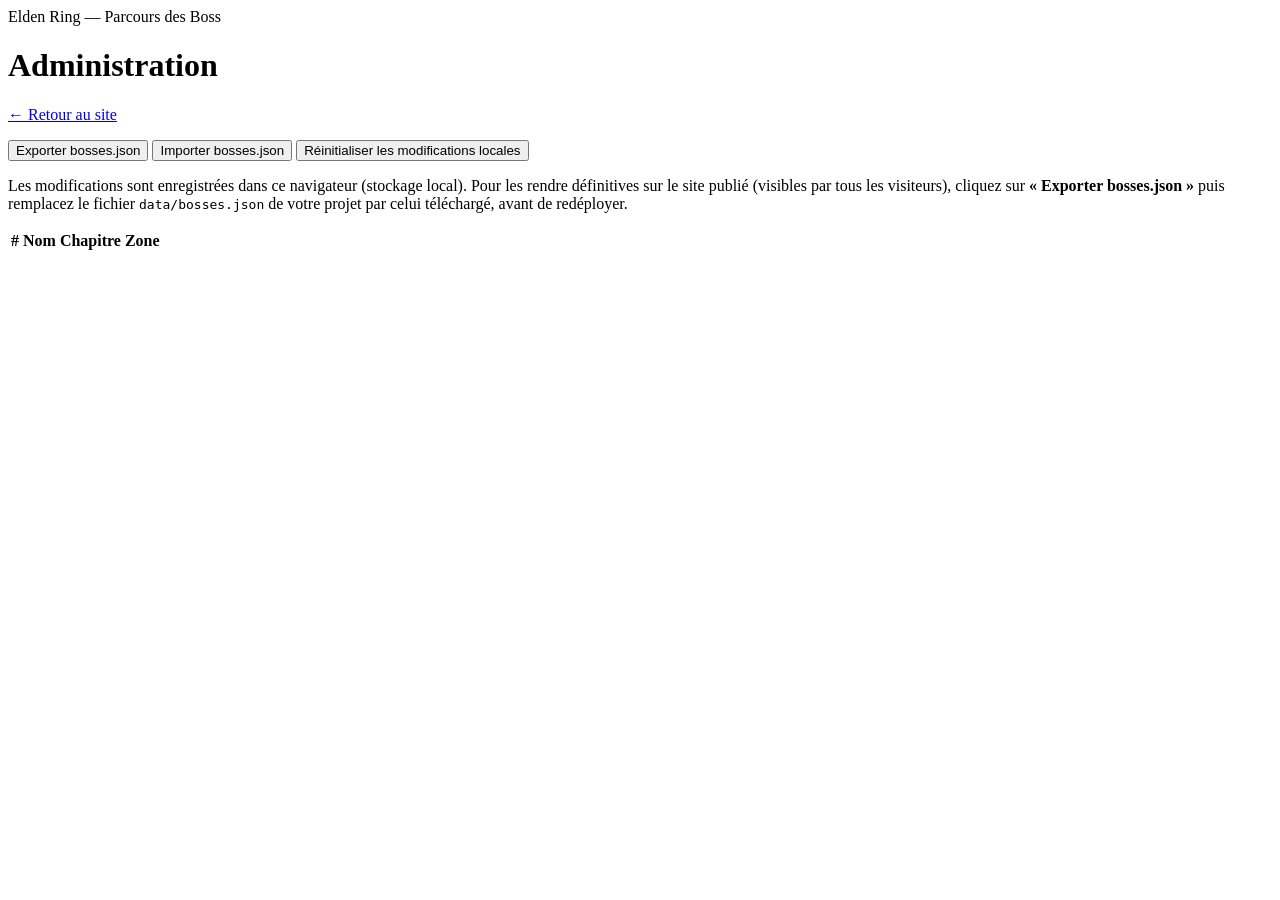
==== admin/index.html @ b8b1503f "admin/index.html" ====
<!DOCTYPE html>
<html lang="fr">
<head>
<meta charset="UTF-8">
<meta name="viewport" content="width=device-width, initial-scale=1.0">
<title>Administration — Parcours des Boss</title>
<link rel="preconnect" href="https://fonts.googleapis.com">
<link rel="preconnect" href="https://fonts.gstatic.com" crossorigin>
<link href="https://fonts.googleapis.com/css2?family=Cinzel:wght@400;500;600;700;800&family=EB+Garamond:ital,wght@0,400;0,500;1,400&display=swap" rel="stylesheet">
<link rel="stylesheet" href="admin.css">
</head>
<body>

<header class="admin-header">
  <div>
    <span class="admin-eyebrow">Elden Ring — Parcours des Boss</span>
    <h1>Administration</h1>
  </div>
  <a class="back-link" href="../index.html">&larr; Retour au site</a>
</header>

<p class="admin-note" id="statusNote"></p>

<section class="toolbar">
  <button type="button" id="exportBtn" class="tbtn">Exporter bosses.json</button>
  <button type="button" id="importBtn" class="tbtn">Importer bosses.json</button>
  <input type="file" id="importFileInput" accept="application/json" hidden>
  <button type="button" id="resetBtn" class="tbtn tbtn-danger">R&eacute;initialiser les modifications locales</button>
</section>

<p class="admin-hint">
  Les modifications sont enregistr&eacute;es dans ce navigateur (stockage local). Pour les rendre d&eacute;finitives sur le site publi&eacute;
  (visibles par tous les visiteurs), cliquez sur <b>« Exporter bosses.json »</b> puis remplacez le fichier <code>data/bosses.json</code>
  de votre projet par celui t&eacute;l&eacute;charg&eacute;, avant de red&eacute;ployer.
</p>

<main id="listView" class="list-view">
  <table class="boss-table" id="bossTable">
    <thead>
      <tr><th>#</th><th>Nom</th><th>Chapitre</th><th>Zone</th><th></th></tr>
    </thead>
    <tbody id="bossTableBody"></tbody>
  </table>
</main>

<main id="editView" class="edit-view" hidden>
  <button type="button" class="back-link back-to-list" id="backToListBtn">&larr; Retour &agrave; la liste</button>

  <form id="editForm" class="edit-form">
    <div class="form-grid">

      <div class="field field-span2">
        <label for="f_name">Nom du boss</label>
        <input type="text" id="f_name" required>
      </div>

      <div class="field">
        <label for="f_number">Num&eacute;ro (ordre dans le parcours)</label>
        <input type="number" id="f_number" min="1" max="50" required>
      </div>

      <div class="field">
        <label for="f_chapter">Chapitre</label>
        <select id="f_chapter"></select>
      </div>

      <div class="field">
        <label for="f_zone">Zone</label>
        <input type="text" id="f_zone">
      </div>

      <div class="field">
        <label for="f_difficulty">Difficult&eacute; (1 &agrave; 5)</label>
        <input type="number" id="f_difficulty" min="1" max="5">
      </div>

      <div class="field field-span2">
        <label>Image</label>
        <div class="image-editor">
          <div class="image-preview"><img id="editImagePreview" alt="Aper&ccedil;u"></div>
          <div class="image-controls">
            <button type="button" id="changeImageBtn" class="tbtn">Changer l'image</button>
            <input type="file" id="imageFileInput" accept="image/*" hidden>
            <label for="f_imagePath" class="small-label">ou chemin / URL de l'image</label>
            <input type="text" id="f_imagePath" placeholder="images/bosses/exemple.jpg">
            <p class="micro-hint">Pour un rendu d&eacute;finitif l&eacute;ger, pr&eacute;f&eacute;rez ajouter le fichier dans <code>images/bosses/</code> et indiquer son chemin plut&ocirc;t que de t&eacute;l&eacute;verser (le stockage local du navigateur est limit&eacute; en taille).</p>
          </div>
        </div>
      </div>

      <div class="field field-span2">
        <label for="f_description">Description</label>
        <textarea id="f_description" rows="5"></textarea>
      </div>

      <div class="field">
        <label for="f_hp">Point de vie</label>
        <input type="text" id="f_hp">
      </div>
      <div class="field">
        <label for="f_defense">D&eacute;fense</label>
        <input type="text" id="f_defense">
      </div>
      <div class="field">
        <label for="f_weakness">Faiblesse</label>
        <input type="text" id="f_weakness">
      </div>
      <div class="field">
        <label for="f_resistances">R&eacute;sistances</label>
        <input type="text" id="f_resistances">
      </div>
      <div class="field field-span2">
        <label for="f_rewards">R&eacute;compenses</label>
        <input type="text" id="f_rewards">
      </div>
      <div class="field field-span2">
        <label for="f_extra">Informations suppl&eacute;mentaires</label>
        <textarea id="f_extra" rows="3"></textarea>
      </div>

    </div>

    <div class="form-actions">
      <span class="save-feedback" id="saveFeedback"></span>
      <button type="submit" class="tbtn tbtn-primary">Enregistrer</button>
    </div>
  </form>
</main>

<script src="admin.js"></script>
</body>
</html>
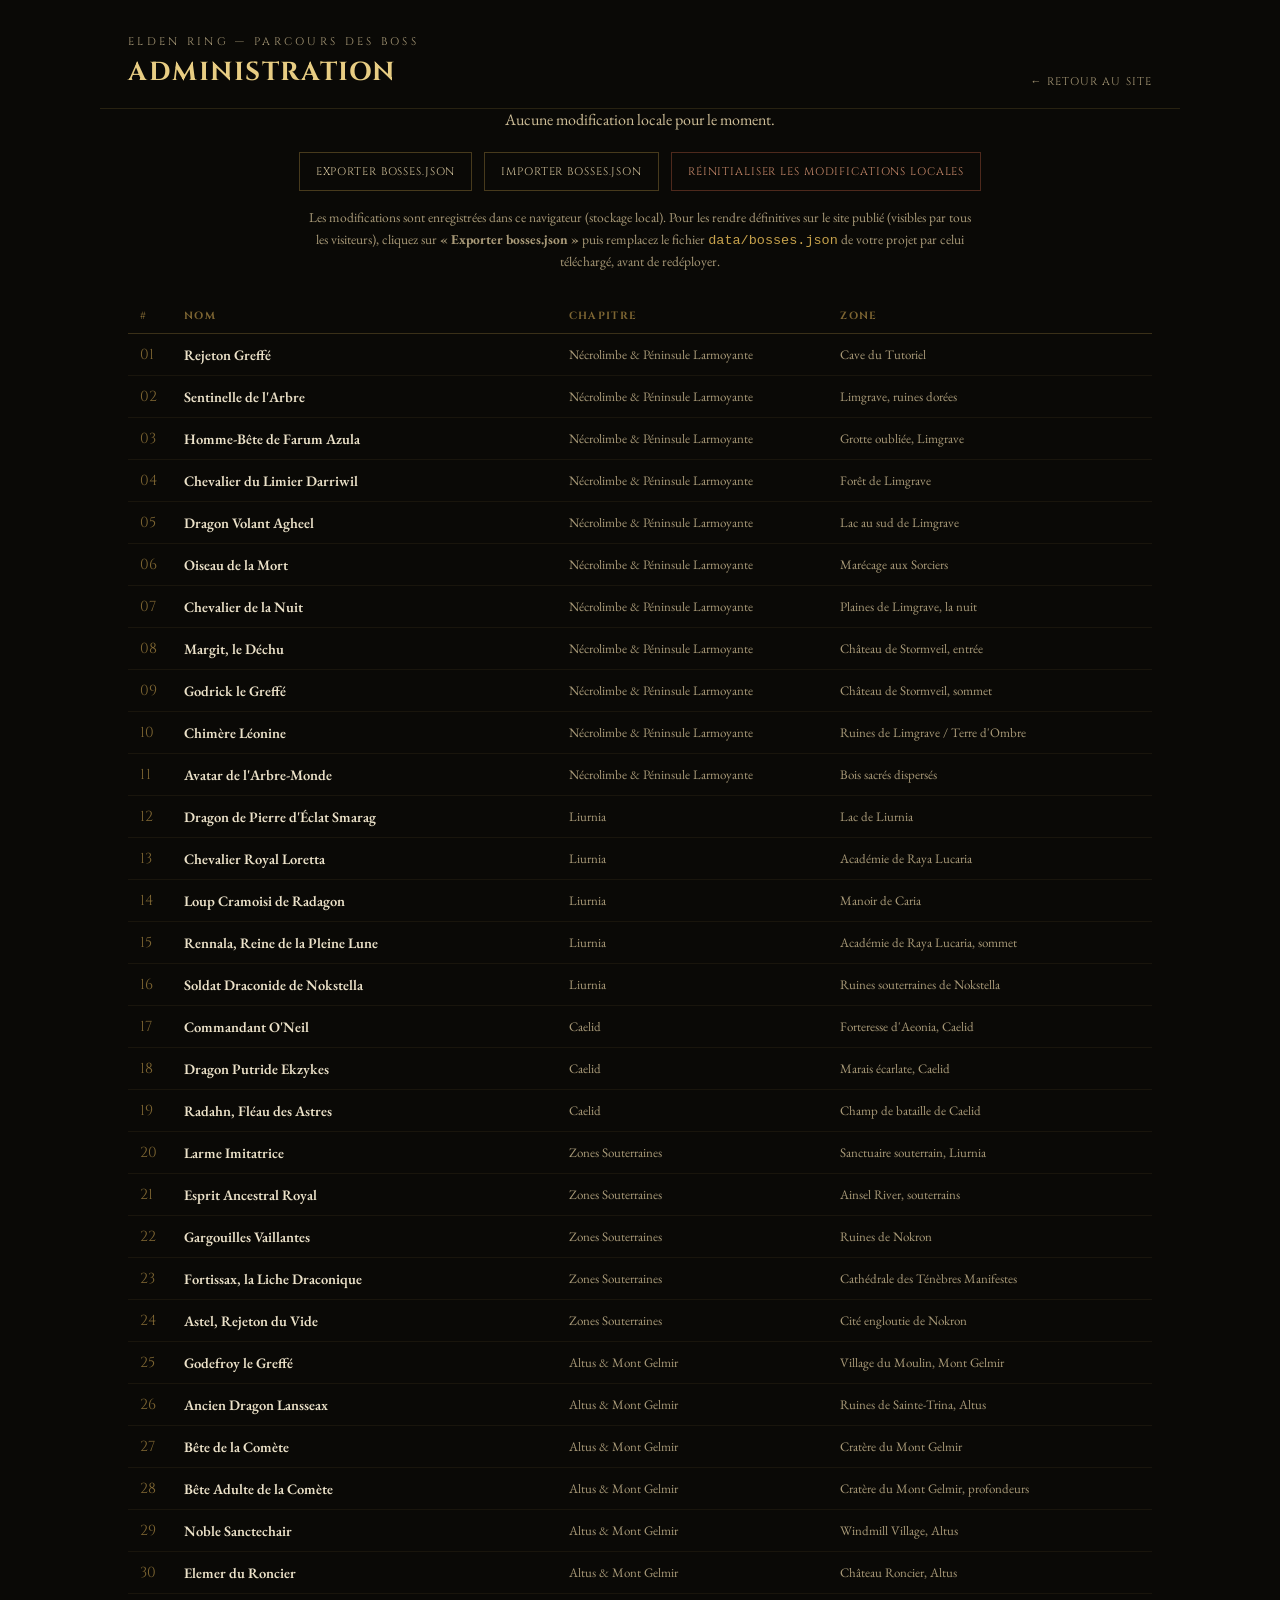
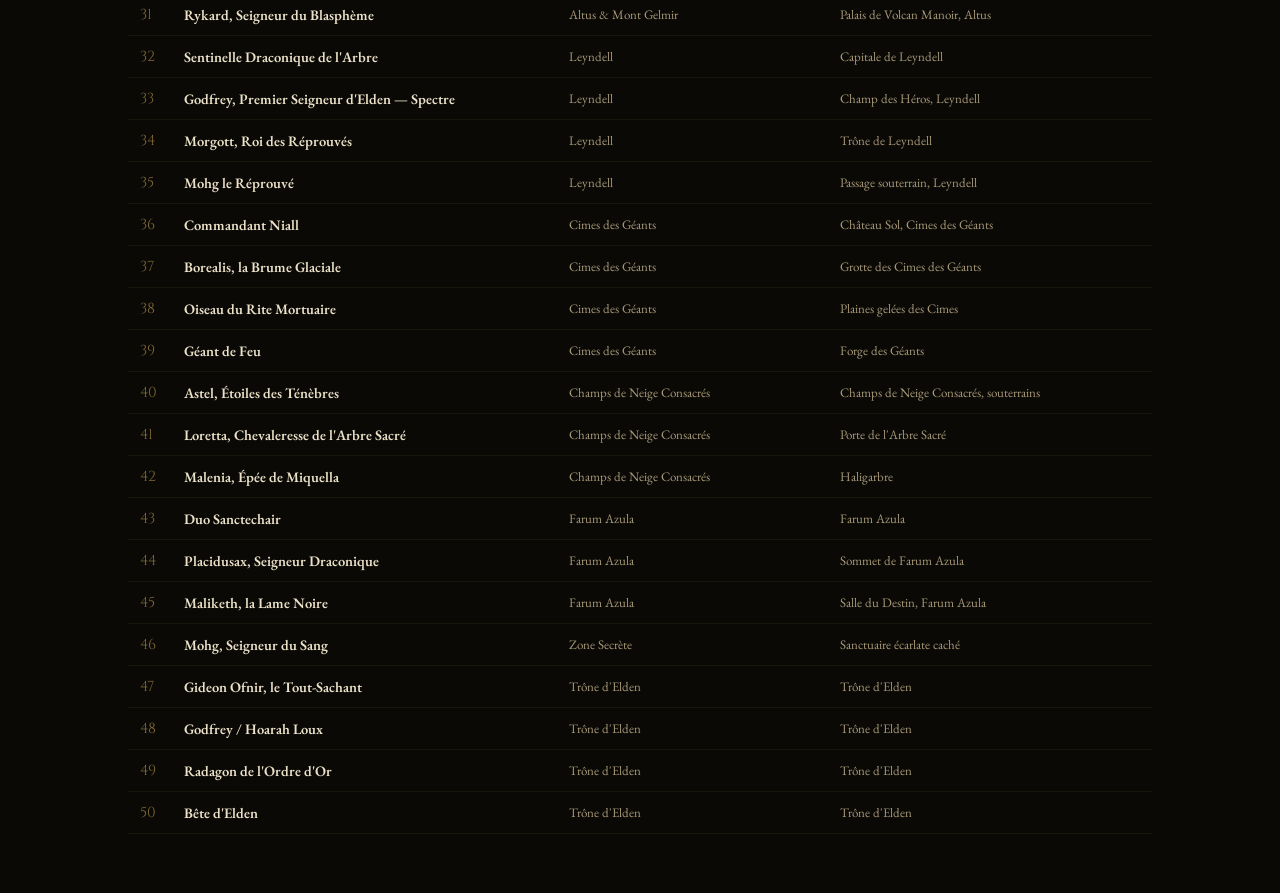
==== commit 43a08720: "Update index.html" ====
--- a/admin/index.html
+++ b/admin/index.html
@@ -25,26 +25,29 @@
   <button type="button" id="exportBtn" class="tbtn">Exporter bosses.json</button>
   <button type="button" id="importBtn" class="tbtn">Importer bosses.json</button>
   <input type="file" id="importFileInput" accept="application/json" hidden>
-  <button type="button" id="resetBtn" class="tbtn tbtn-danger">R&eacute;initialiser les modifications locales</button>
+  <button type="button" id="resetBtn" class="tbtn tbtn-danger">Réinitialiser les modifications locales</button>
 </section>
 
 <p class="admin-hint">
-  Les modifications sont enregistr&eacute;es dans ce navigateur (stockage local). Pour les rendre d&eacute;finitives sur le site publi&eacute;
+  Les modifications sont enregistrées dans ce navigateur (stockage local). Pour les rendre définitives sur le site publié
   (visibles par tous les visiteurs), cliquez sur <b>« Exporter bosses.json »</b> puis remplacez le fichier <code>data/bosses.json</code>
-  de votre projet par celui t&eacute;l&eacute;charg&eacute;, avant de red&eacute;ployer.
+  de votre projet par celui téléchargé, avant de redéployer.
 </p>
 
 <main id="listView" class="list-view">
-  <table class="boss-table" id="bossTable">
-    <thead>
-      <tr><th>#</th><th>Nom</th><th>Chapitre</th><th>Zone</th><th></th></tr>
-    </thead>
-    <tbody id="bossTableBody"></tbody>
-  </table>
+  <!-- Ajout d'un conteneur pour rendre le tableau scrollable sur mobile -->
+  <div class="table-responsive">
+    <table class="boss-table" id="bossTable">
+      <thead>
+        <tr><th>#</th><th>Nom</th><th>Chapitre</th><th>Zone</th><th></th></tr>
+      </thead>
+      <tbody id="bossTableBody"></tbody>
+    </table>
+  </div>
 </main>
 
 <main id="editView" class="edit-view" hidden>
-  <button type="button" class="back-link back-to-list" id="backToListBtn">&larr; Retour &agrave; la liste</button>
+  <button type="button" class="back-link back-to-list" id="backToListBtn">&larr; Retour à la liste</button>
 
   <form id="editForm" class="edit-form">
     <div class="form-grid">
@@ -55,7 +58,7 @@
       </div>
 
       <div class="field">
-        <label for="f_number">Num&eacute;ro (ordre dans le parcours)</label>
+        <label for="f_number">Numéro (ordre dans le parcours)</label>
         <input type="number" id="f_number" min="1" max="50" required>
       </div>
 
@@ -70,20 +73,21 @@
       </div>
 
       <div class="field">
-        <label for="f_difficulty">Difficult&eacute; (1 &agrave; 5)</label>
+        <label for="f_difficulty">Difficulté (1 à 5)</label>
         <input type="number" id="f_difficulty" min="1" max="5">
       </div>
 
       <div class="field field-span2">
         <label>Image</label>
         <div class="image-editor">
-          <div class="image-preview"><img id="editImagePreview" alt="Aper&ccedil;u"></div>
+          <div class="image-preview"><img id="editImagePreview" alt="Aperçu"></div>
           <div class="image-controls">
             <button type="button" id="changeImageBtn" class="tbtn">Changer l'image</button>
-            <input type="file" id="imageFileInput" accept="image/*" hidden>
+            <!-- L'attribut accept prend maintenant explicitement en charge tous les types d'images -->
+            <input type="file" id="imageFileInput" accept="image/*, .png, .jpg, .jpeg, .gif, .webp, .svg" hidden>
             <label for="f_imagePath" class="small-label">ou chemin / URL de l'image</label>
             <input type="text" id="f_imagePath" placeholder="images/bosses/exemple.jpg">
-            <p class="micro-hint">Pour un rendu d&eacute;finitif l&eacute;ger, pr&eacute;f&eacute;rez ajouter le fichier dans <code>images/bosses/</code> et indiquer son chemin plut&ocirc;t que de t&eacute;l&eacute;verser (le stockage local du navigateur est limit&eacute; en taille).</p>
+            <p class="micro-hint">Pour un rendu définitif léger, préférez ajouter le fichier dans <code>images/bosses/</code> et indiquer son chemin plutôt que de téléverser (le stockage local du navigateur est limité en taille).</p>
           </div>
         </div>
       </div>
@@ -98,7 +102,7 @@
         <input type="text" id="f_hp">
       </div>
       <div class="field">
-        <label for="f_defense">D&eacute;fense</label>
+        <label for="f_defense">Défense</label>
         <input type="text" id="f_defense">
       </div>
       <div class="field">
@@ -106,15 +110,15 @@
         <input type="text" id="f_weakness">
       </div>
       <div class="field">
-        <label for="f_resistances">R&eacute;sistances</label>
+        <label for="f_resistances">Résistances</label>
         <input type="text" id="f_resistances">
       </div>
       <div class="field field-span2">
-        <label for="f_rewards">R&eacute;compenses</label>
+        <label for="f_rewards">Récompenses</label>
         <input type="text" id="f_rewards">
       </div>
       <div class="field field-span2">
-        <label for="f_extra">Informations suppl&eacute;mentaires</label>
+        <label for="f_extra">Informations supplémentaires</label>
         <textarea id="f_extra" rows="3"></textarea>
       </div>
 
--- a/admin/admin.css
+++ b/admin/admin.css
@@ -0,0 +1,110 @@
+@import url("../style.css");
+
+body{
+  padding: 0 0 60px;
+  background: var(--c-void);
+}
+
+.admin-header{
+  display:flex; align-items:flex-end; justify-content:space-between; flex-wrap:wrap; gap:12px;
+  padding: 34px 28px 18px;
+  border-bottom: 1px solid rgba(199,162,76,.16);
+  max-width: 1080px; margin: 0 auto;
+}
+.admin-eyebrow{
+  display:block; font-family: var(--f-display); font-size:11px; letter-spacing:.3em;
+  text-transform:uppercase; color: var(--c-parchment-2); margin-bottom:6px;
+}
+.admin-header h1{
+  margin:0; font-family: var(--f-display); font-weight:700; font-size:26px;
+  letter-spacing:.06em; text-transform:uppercase; color: var(--c-gold-bright);
+}
+.back-link{
+  font-family: var(--f-display); font-size:11px; letter-spacing:.1em; text-transform:uppercase;
+  color: var(--c-parchment-2); text-decoration:none; border-bottom:1px solid transparent;
+}
+.back-link:hover{ color: var(--c-gold); border-color: var(--c-gold-dim); }
+
+.admin-note{ text-align:center; min-height: 0; margin:0; }
+
+.toolbar{
+  display:flex; flex-wrap:wrap; gap:12px; justify-content:center;
+  max-width: 1080px; margin: 22px auto 0; padding: 0 28px;
+}
+.admin-hint{
+  max-width: 720px; margin: 16px auto 0; padding: 0 28px;
+  text-align:center; font-size: 13.5px; line-height:1.6; color: var(--c-parchment-2);
+}
+.admin-hint code{ color: var(--c-gold); font-family: monospace; }
+
+.tbtn{
+  background:transparent; border:1px solid rgba(199,162,76,.32); color: var(--c-parchment);
+  font-family: var(--f-display); font-size:11px; letter-spacing:.08em; text-transform:uppercase;
+  padding: 11px 16px; cursor:pointer; transition: all .25s ease;
+}
+.tbtn:hover{ border-color: var(--c-gold); color: var(--c-gold-bright); background: rgba(199,162,76,.06); }
+.tbtn-primary{ border-color: var(--c-gold); color: var(--c-void); background: var(--c-gold); }
+.tbtn-primary:hover{ background: var(--c-gold-bright); border-color: var(--c-gold-bright); color: var(--c-void); }
+.tbtn-danger{ border-color: rgba(180,90,60,.4); color: #c98a6b; }
+.tbtn-danger:hover{ border-color:#c98a6b; color:#e0a486; background: rgba(180,90,60,.08); }
+
+/* --- list view --- */
+.list-view{ max-width: 1080px; margin: 26px auto 0; padding: 0 28px; }
+.boss-table{ width:100%; border-collapse:collapse; font-size:14.5px; }
+.boss-table thead th{
+  text-align:left; font-family: var(--f-display); font-size:10.5px; letter-spacing:.12em;
+  text-transform:uppercase; color: var(--c-gold-dim); padding: 10px 12px;
+  border-bottom: 1px solid rgba(199,162,76,.25);
+}
+.boss-table tbody tr{ border-bottom: 1px solid rgba(199,162,76,.08); cursor:pointer; transition: background .2s ease; }
+.boss-table tbody tr:hover{ background: rgba(199,162,76,.06); }
+.boss-table tbody td{ padding: 11px 12px; color: var(--c-parchment); vertical-align:middle; }
+.boss-table td.col-num{ color: var(--c-gold-dim); font-family: var(--f-display); width:44px; }
+.boss-table td.col-name{ color: var(--c-bone); font-weight:600; }
+.boss-table td.col-chapter, .boss-table td.col-zone{ color: var(--c-parchment-2); font-size:13px; }
+.badge-edited{
+  display:inline-block; font-family: var(--f-display); font-size:9px; letter-spacing:.08em;
+  color: var(--c-gold); border:1px solid var(--c-gold-dim); padding:2px 6px; text-transform:uppercase;
+}
+
+/* --- edit view --- */
+.edit-view{ max-width: 780px; margin: 22px auto 0; padding: 0 28px; }
+.back-to-list{ background:none; border:none; cursor:pointer; padding:8px 0; margin-bottom:10px; font-family: var(--f-display); }
+.edit-form{
+  border: 1px solid rgba(199,162,76,.2); background: var(--c-stone); padding: 26px;
+}
+.form-grid{ display:grid; grid-template-columns: 1fr 1fr; gap: 18px 20px; }
+.field{ display:flex; flex-direction:column; gap:6px; }
+.field-span2{ grid-column: 1 / -1; }
+.field label{
+  font-family: var(--f-display); font-size:10.5px; letter-spacing:.1em; text-transform:uppercase;
+  color: var(--c-gold-dim);
+}
+.field input[type=text], .field input[type=number], .field select, .field textarea{
+  background: var(--c-void-2); border: 1px solid rgba(199,162,76,.22); color: var(--c-bone);
+  font-family: var(--f-body); font-size: 15px; padding: 10px 12px; resize: vertical;
+}
+.field input:focus, .field select:focus, .field textarea:focus{
+  outline: none; border-color: var(--c-gold);
+}
+.small-label{ font-size:11px; color: var(--c-parchment-2); margin-top:4px; }
+.micro-hint{ font-size:12px; color: var(--c-parchment-2); opacity:.75; margin: 4px 0 0; line-height:1.5; }
+
+.image-editor{ display:flex; gap:18px; flex-wrap:wrap; align-items:flex-start; }
+.image-preview{
+  width: 180px; aspect-ratio: 16/10; border: 1px solid rgba(199,162,76,.3); background:#050403; overflow:hidden; flex:none;
+}
+.image-preview img{ width:100%; height:100%; object-fit:cover; display:block; }
+.image-controls{ flex:1; min-width:220px; display:flex; flex-direction:column; gap:8px; align-items:flex-start; }
+
+.form-actions{ display:flex; align-items:center; justify-content:flex-end; gap:16px; margin-top: 22px; }
+.save-feedback{ font-size:13px; color: var(--c-gold); opacity:0; transition: opacity .3s ease; }
+.save-feedback.show{ opacity:1; }
+
+@media (max-width: 620px){
+  .form-grid{ grid-template-columns: 1fr; }
+  .admin-header{ padding: 24px 18px 14px; }
+  .toolbar, .admin-hint, .list-view, .edit-view{ padding-left:16px; padding-right:16px; }
+  .boss-table{ font-size:13px; }
+  .boss-table td.col-chapter{ display:none; }
+}
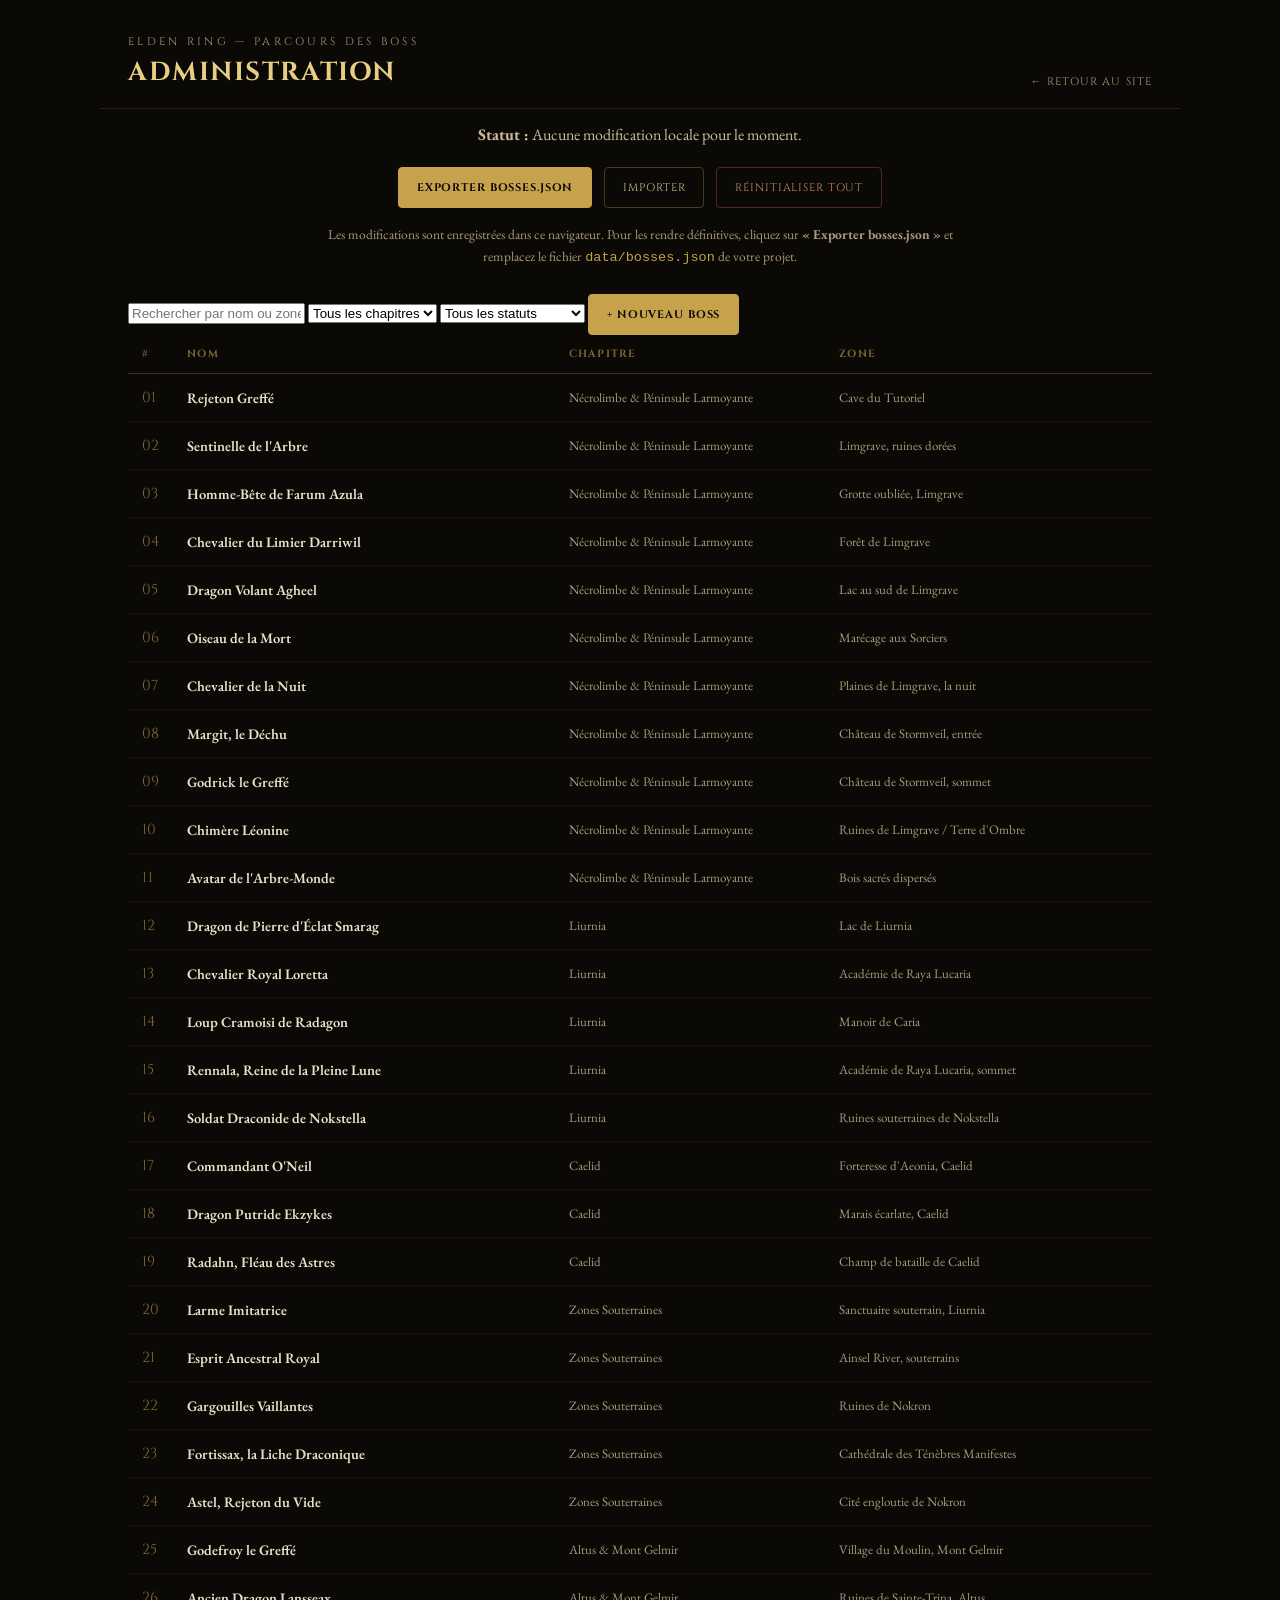
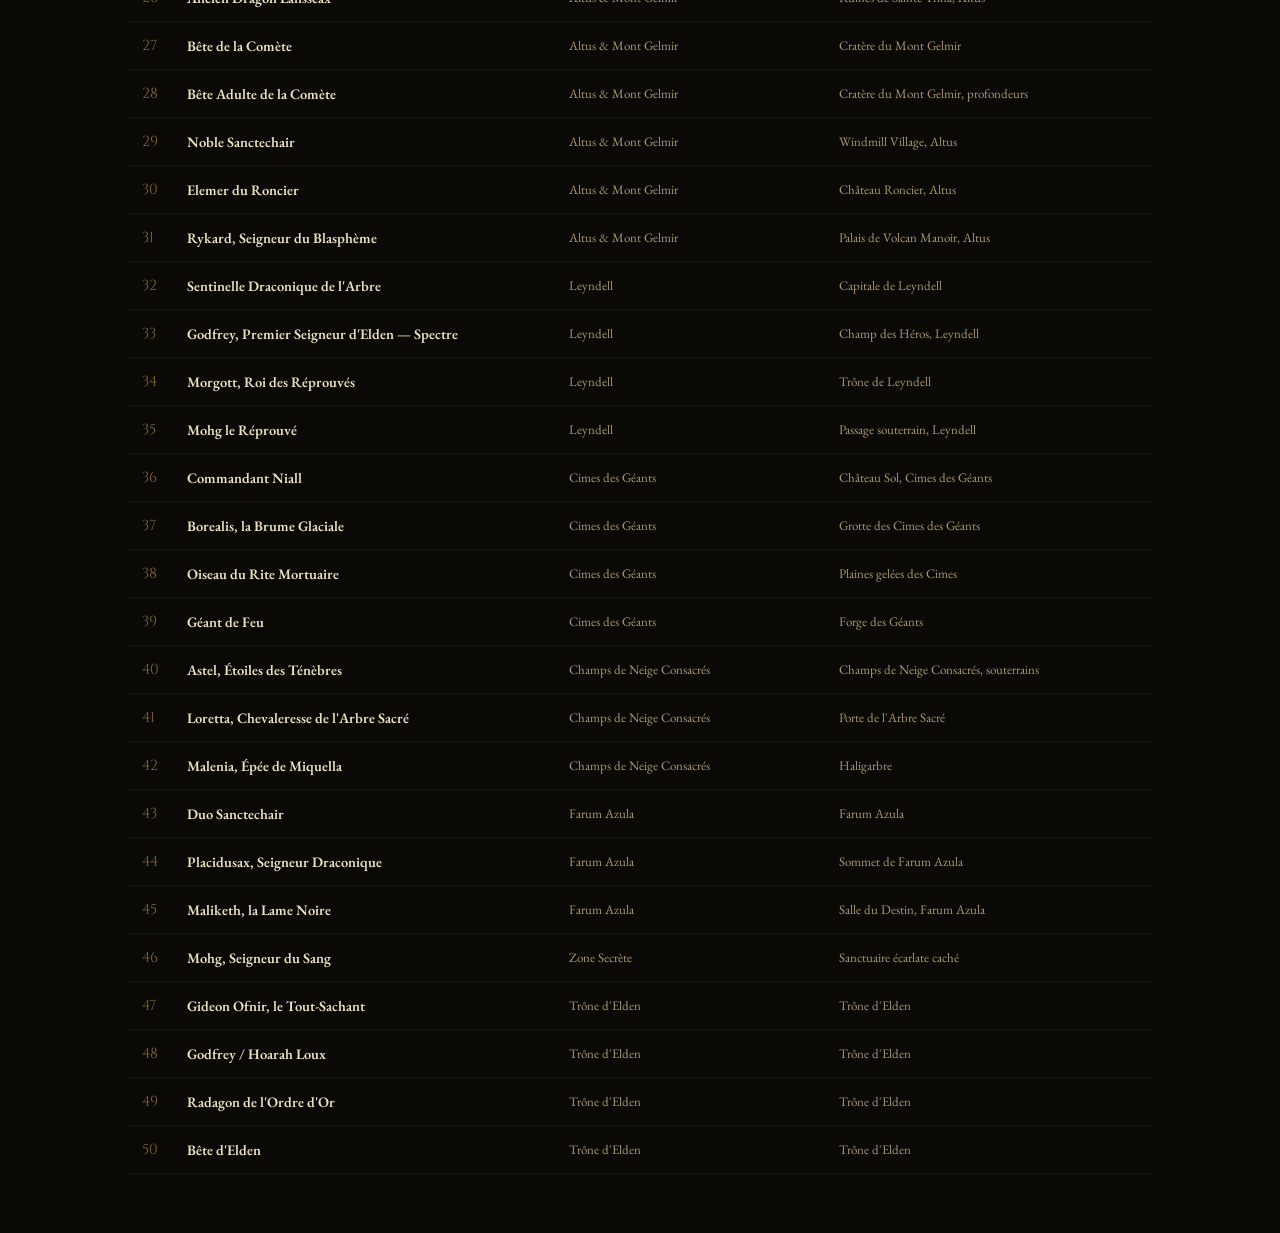
==== commit c54d1f49: "Update index.html" ====
--- a/admin/index.html
+++ b/admin/index.html
@@ -16,26 +16,36 @@
     <span class="admin-eyebrow">Elden Ring — Parcours des Boss</span>
     <h1>Administration</h1>
   </div>
-  <a class="back-link" href="../index.html">&larr; Retour au site</a>
+  <a class="back-link" href="../index.html" id="backToSiteBtn">&larr; Retour au site</a>
 </header>
 
 <p class="admin-note" id="statusNote"></p>
 
 <section class="toolbar">
-  <button type="button" id="exportBtn" class="tbtn">Exporter bosses.json</button>
-  <button type="button" id="importBtn" class="tbtn">Importer bosses.json</button>
+  <button type="button" id="exportBtn" class="tbtn tbtn-primary">Exporter bosses.json</button>
+  <button type="button" id="importBtn" class="tbtn">Importer</button>
   <input type="file" id="importFileInput" accept="application/json" hidden>
-  <button type="button" id="resetBtn" class="tbtn tbtn-danger">Réinitialiser les modifications locales</button>
+  <button type="button" id="resetBtn" class="tbtn tbtn-danger">Réinitialiser tout</button>
 </section>
 
 <p class="admin-hint">
-  Les modifications sont enregistrées dans ce navigateur (stockage local). Pour les rendre définitives sur le site publié
-  (visibles par tous les visiteurs), cliquez sur <b>« Exporter bosses.json »</b> puis remplacez le fichier <code>data/bosses.json</code>
-  de votre projet par celui téléchargé, avant de redéployer.
+  Les modifications sont enregistrées dans ce navigateur. Pour les rendre définitives, cliquez sur <b>« Exporter bosses.json »</b> et remplacez le fichier <code>data/bosses.json</code> de votre projet.
 </p>
 
 <main id="listView" class="list-view">
-  <!-- Ajout d'un conteneur pour rendre le tableau scrollable sur mobile -->
+  <!-- Barre de filtres et recherche -->
+  <div class="filters-bar">
+    <input type="text" id="searchInput" placeholder="Rechercher par nom ou zone...">
+    <select id="filterChapter">
+      <option value="all">Tous les chapitres</option>
+    </select>
+    <select id="filterStatus">
+      <option value="all">Tous les statuts</option>
+      <option value="edited">Modifiés uniquement</option>
+    </select>
+    <button type="button" id="addBossBtn" class="tbtn tbtn-primary">+ Nouveau Boss</button>
+  </div>
+
   <div class="table-responsive">
     <table class="boss-table" id="bossTable">
       <thead>
@@ -58,8 +68,8 @@
       </div>
 
       <div class="field">
-        <label for="f_number">Numéro (ordre dans le parcours)</label>
-        <input type="number" id="f_number" min="1" max="50" required>
+        <label for="f_number">Numéro (ordre)</label>
+        <input type="number" id="f_number" min="1" max="999" required>
       </div>
 
       <div class="field">
@@ -73,28 +83,30 @@
       </div>
 
       <div class="field">
-        <label for="f_difficulty">Difficulté (1 à 5)</label>
+        <label for="f_difficulty" title="De 1 (très facile) à 5 (cauchemardesque)">Difficulté (1 à 5)</label>
         <input type="number" id="f_difficulty" min="1" max="5">
       </div>
 
       <div class="field field-span2">
-        <label>Image</label>
-        <div class="image-editor">
+        <label>Image (Glissez-déposez ici)</label>
+        <div class="image-editor" id="dropZone">
           <div class="image-preview"><img id="editImagePreview" alt="Aperçu"></div>
           <div class="image-controls">
-            <button type="button" id="changeImageBtn" class="tbtn">Changer l'image</button>
-            <!-- L'attribut accept prend maintenant explicitement en charge tous les types d'images -->
+            <div style="display:flex; gap:10px; flex-wrap:wrap;">
+              <button type="button" id="changeImageBtn" class="tbtn">Changer</button>
+              <button type="button" id="removeImageBtn" class="tbtn tbtn-danger">Retirer</button>
+            </div>
             <input type="file" id="imageFileInput" accept="image/*, .png, .jpg, .jpeg, .gif, .webp, .svg" hidden>
             <label for="f_imagePath" class="small-label">ou chemin / URL de l'image</label>
             <input type="text" id="f_imagePath" placeholder="images/bosses/exemple.jpg">
-            <p class="micro-hint">Pour un rendu définitif léger, préférez ajouter le fichier dans <code>images/bosses/</code> et indiquer son chemin plutôt que de téléverser (le stockage local du navigateur est limité en taille).</p>
+            <p class="micro-hint" id="imageWarning" style="color: #c98a6b; display:none;">Attention : l'image dépasse 1 Mo. Préférez un lien direct ou compressez-la.</p>
           </div>
         </div>
       </div>
 
       <div class="field field-span2">
         <label for="f_description">Description</label>
-        <textarea id="f_description" rows="5"></textarea>
+        <textarea id="f_description" rows="4"></textarea>
       </div>
 
       <div class="field">
@@ -125,6 +137,9 @@
     </div>
 
     <div class="form-actions">
+      <!-- Bouton de suppression aligné à gauche -->
+      <button type="button" id="deleteBossBtn" class="tbtn tbtn-danger" style="margin-right: auto;">Supprimer ce boss</button>
+      
       <span class="save-feedback" id="saveFeedback"></span>
       <button type="submit" class="tbtn tbtn-primary">Enregistrer</button>
     </div>
--- a/admin/admin.css
+++ b/admin/admin.css
@@ -22,10 +22,11 @@
 .back-link{
   font-family: var(--f-display); font-size:11px; letter-spacing:.1em; text-transform:uppercase;
   color: var(--c-parchment-2); text-decoration:none; border-bottom:1px solid transparent;
+  transition: color 0.2s ease, border-color 0.2s ease;
 }
 .back-link:hover{ color: var(--c-gold); border-color: var(--c-gold-dim); }
 
-.admin-note{ text-align:center; min-height: 0; margin:0; }
+.admin-note{ text-align:center; min-height: 0; margin:0; padding-top: 15px; }
 
 .toolbar{
   display:flex; flex-wrap:wrap; gap:12px; justify-content:center;
@@ -40,65 +41,69 @@
 .tbtn{
   background:transparent; border:1px solid rgba(199,162,76,.32); color: var(--c-parchment);
   font-family: var(--f-display); font-size:11px; letter-spacing:.08em; text-transform:uppercase;
-  padding: 11px 16px; cursor:pointer; transition: all .25s ease;
+  padding: 12px 18px; cursor:pointer; transition: all .25s ease; border-radius: 4px;
 }
 .tbtn:hover{ border-color: var(--c-gold); color: var(--c-gold-bright); background: rgba(199,162,76,.06); }
-.tbtn-primary{ border-color: var(--c-gold); color: var(--c-void); background: var(--c-gold); }
+.tbtn-primary{ border-color: var(--c-gold); color: var(--c-void); background: var(--c-gold); font-weight: bold; }
 .tbtn-primary:hover{ background: var(--c-gold-bright); border-color: var(--c-gold-bright); color: var(--c-void); }
 .tbtn-danger{ border-color: rgba(180,90,60,.4); color: #c98a6b; }
 .tbtn-danger:hover{ border-color:#c98a6b; color:#e0a486; background: rgba(180,90,60,.08); }
 
 /* --- list view --- */
 .list-view{ max-width: 1080px; margin: 26px auto 0; padding: 0 28px; }
-.boss-table{ width:100%; border-collapse:collapse; font-size:14.5px; }
+.table-responsive { width: 100%; overflow-x: auto; -webkit-overflow-scrolling: touch; }
+.boss-table{ width:100%; border-collapse:collapse; font-size:14.5px; min-width: 600px; }
 .boss-table thead th{
   text-align:left; font-family: var(--f-display); font-size:10.5px; letter-spacing:.12em;
-  text-transform:uppercase; color: var(--c-gold-dim); padding: 10px 12px;
+  text-transform:uppercase; color: var(--c-gold-dim); padding: 12px 14px;
   border-bottom: 1px solid rgba(199,162,76,.25);
 }
 .boss-table tbody tr{ border-bottom: 1px solid rgba(199,162,76,.08); cursor:pointer; transition: background .2s ease; }
-.boss-table tbody tr:hover{ background: rgba(199,162,76,.06); }
-.boss-table tbody td{ padding: 11px 12px; color: var(--c-parchment); vertical-align:middle; }
+.boss-table tbody tr:hover{ background: rgba(199,162,76,.12); }
+.boss-table tbody td{ padding: 14px 14px; color: var(--c-parchment); vertical-align:middle; }
 .boss-table td.col-num{ color: var(--c-gold-dim); font-family: var(--f-display); width:44px; }
 .boss-table td.col-name{ color: var(--c-bone); font-weight:600; }
 .boss-table td.col-chapter, .boss-table td.col-zone{ color: var(--c-parchment-2); font-size:13px; }
 .badge-edited{
   display:inline-block; font-family: var(--f-display); font-size:9px; letter-spacing:.08em;
-  color: var(--c-gold); border:1px solid var(--c-gold-dim); padding:2px 6px; text-transform:uppercase;
+  color: var(--c-gold); border:1px solid var(--c-gold-dim); padding:3px 8px; text-transform:uppercase; border-radius: 3px;
 }
 
 /* --- edit view --- */
 .edit-view{ max-width: 780px; margin: 22px auto 0; padding: 0 28px; }
-.back-to-list{ background:none; border:none; cursor:pointer; padding:8px 0; margin-bottom:10px; font-family: var(--f-display); }
+.back-to-list{ background:none; border:none; cursor:pointer; padding:8px 0; margin-bottom:12px; font-family: var(--f-display); font-size: 12px;}
 .edit-form{
-  border: 1px solid rgba(199,162,76,.2); background: var(--c-stone); padding: 26px;
+  border: 1px solid rgba(199,162,76,.2); background: var(--c-stone); padding: 32px; border-radius: 6px;
+  box-shadow: 0 8px 24px rgba(0,0,0,0.3);
 }
-.form-grid{ display:grid; grid-template-columns: 1fr 1fr; gap: 18px 20px; }
-.field{ display:flex; flex-direction:column; gap:6px; }
+.form-grid{ display:grid; grid-template-columns: 1fr 1fr; gap: 20px 24px; }
+.field{ display:flex; flex-direction:column; gap:8px; }
 .field-span2{ grid-column: 1 / -1; }
 .field label{
-  font-family: var(--f-display); font-size:10.5px; letter-spacing:.1em; text-transform:uppercase;
+  font-family: var(--f-display); font-size:11px; letter-spacing:.1em; text-transform:uppercase;
   color: var(--c-gold-dim);
 }
 .field input[type=text], .field input[type=number], .field select, .field textarea{
   background: var(--c-void-2); border: 1px solid rgba(199,162,76,.22); color: var(--c-bone);
-  font-family: var(--f-body); font-size: 15px; padding: 10px 12px; resize: vertical;
+  font-family: var(--f-body); font-size: 15px; padding: 12px 14px; resize: vertical; border-radius: 4px;
+  transition: border-color 0.2s ease, box-shadow 0.2s ease;
 }
 .field input:focus, .field select:focus, .field textarea:focus{
-  outline: none; border-color: var(--c-gold);
+  outline: none; border-color: var(--c-gold); box-shadow: 0 0 5px rgba(199,162,76,.3);
 }
-.small-label{ font-size:11px; color: var(--c-parchment-2); margin-top:4px; }
-.micro-hint{ font-size:12px; color: var(--c-parchment-2); opacity:.75; margin: 4px 0 0; line-height:1.5; }
+.small-label{ font-size:12px; color: var(--c-parchment-2); margin-top:6px; }
+.micro-hint{ font-size:12px; color: var(--c-parchment-2); opacity:.8; margin: 6px 0 0; line-height:1.6; }
 
-.image-editor{ display:flex; gap:18px; flex-wrap:wrap; align-items:flex-start; }
+.image-editor{ display:flex; gap:20px; flex-wrap:wrap; align-items:flex-start; background: rgba(0,0,0,0.15); padding: 15px; border-radius: 6px;}
 .image-preview{
-  width: 180px; aspect-ratio: 16/10; border: 1px solid rgba(199,162,76,.3); background:#050403; overflow:hidden; flex:none;
+  width: 200px; aspect-ratio: 16/10; border: 1px solid rgba(199,162,76,.3); background:#050403; overflow:hidden; flex:none; border-radius: 4px;
 }
-.image-preview img{ width:100%; height:100%; object-fit:cover; display:block; }
-.image-controls{ flex:1; min-width:220px; display:flex; flex-direction:column; gap:8px; align-items:flex-start; }
+/* IMPORTANT : "contain" permet d'afficher l'image entière sans la rogner, peu importe ses proportions */
+.image-preview img{ width:100%; height:100%; object-fit:contain; display:block; }
+.image-controls{ flex:1; min-width:220px; display:flex; flex-direction:column; gap:10px; align-items:flex-start; }
 
-.form-actions{ display:flex; align-items:center; justify-content:flex-end; gap:16px; margin-top: 22px; }
-.save-feedback{ font-size:13px; color: var(--c-gold); opacity:0; transition: opacity .3s ease; }
+.form-actions{ display:flex; align-items:center; justify-content:flex-end; gap:16px; margin-top: 28px; padding-top: 20px; border-top: 1px solid rgba(199,162,76,.15);}
+.save-feedback{ font-size:14px; color: var(--c-gold); opacity:0; transition: opacity .3s ease; font-weight: 500;}
 .save-feedback.show{ opacity:1; }
 
 @media (max-width: 620px){
@@ -106,5 +111,4 @@
   .admin-header{ padding: 24px 18px 14px; }
   .toolbar, .admin-hint, .list-view, .edit-view{ padding-left:16px; padding-right:16px; }
   .boss-table{ font-size:13px; }
-  .boss-table td.col-chapter{ display:none; }
-}
+  .edit-form { padding: 20px; }
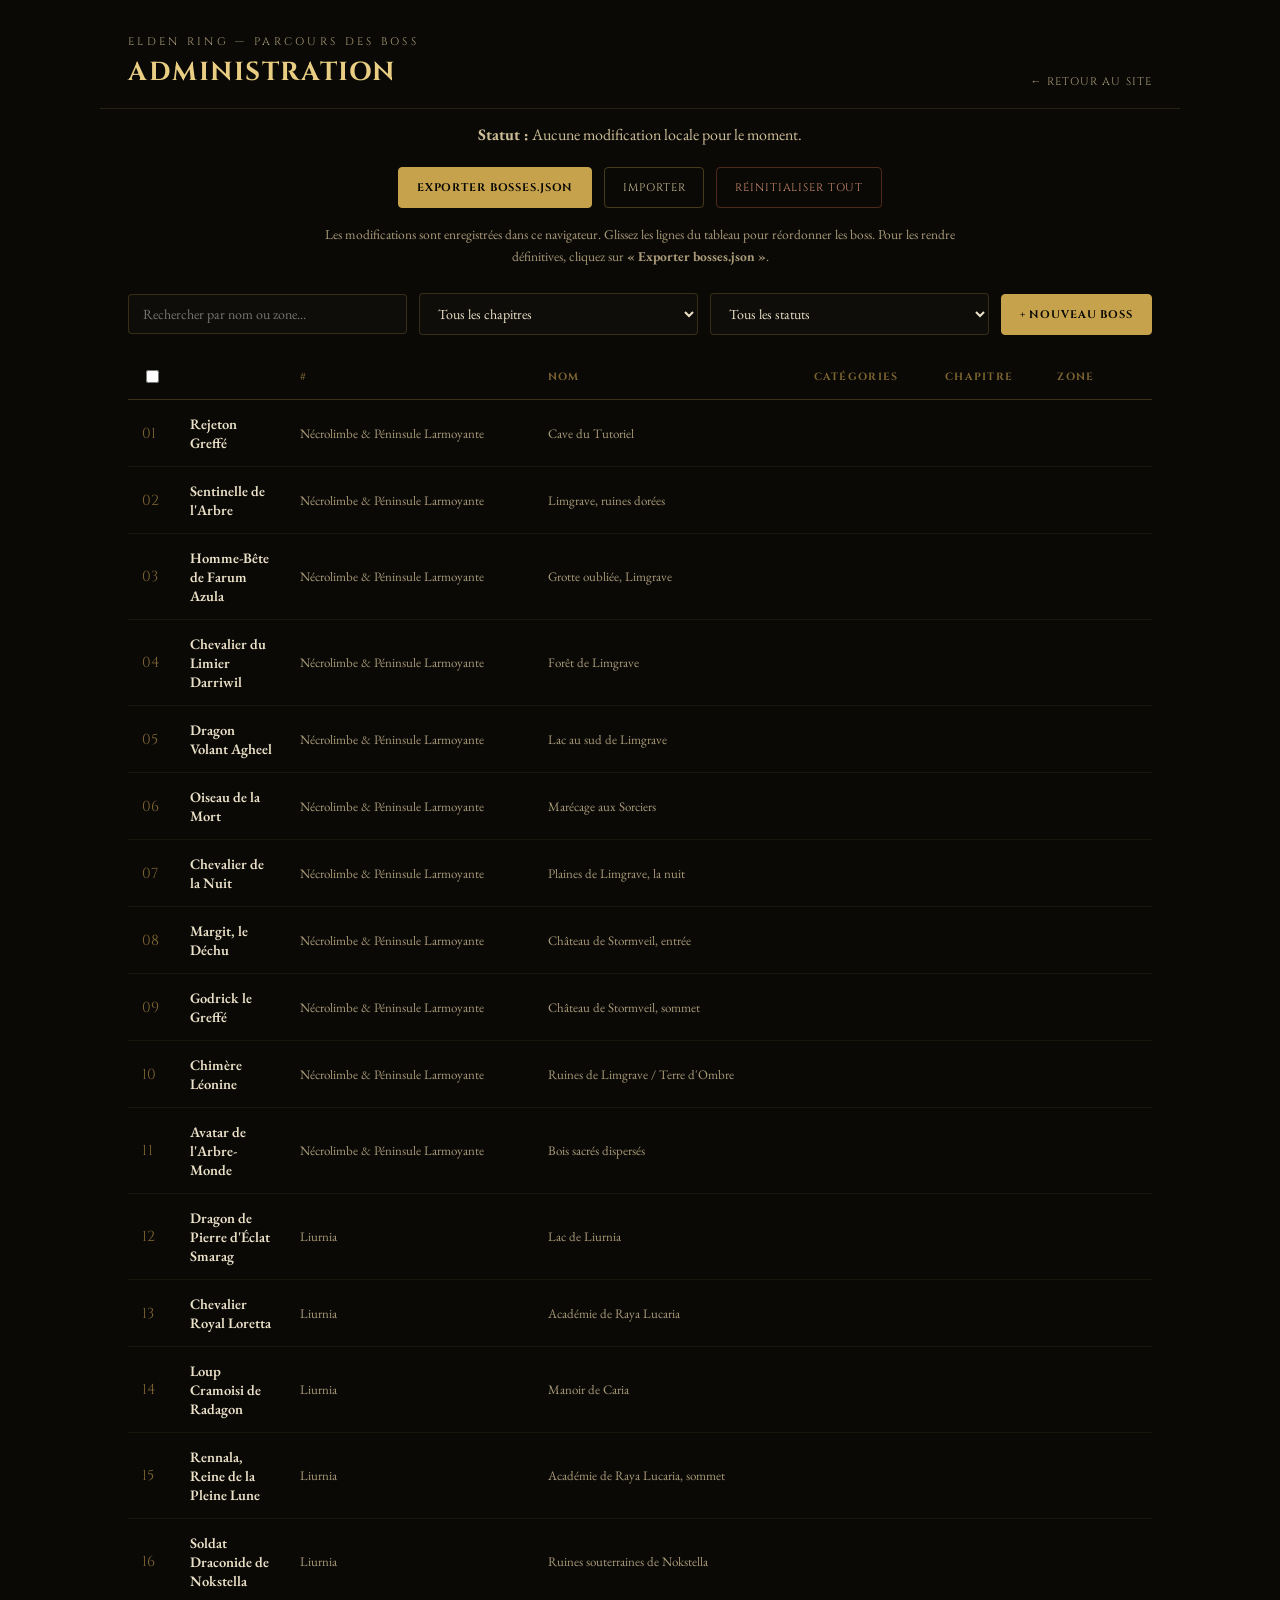
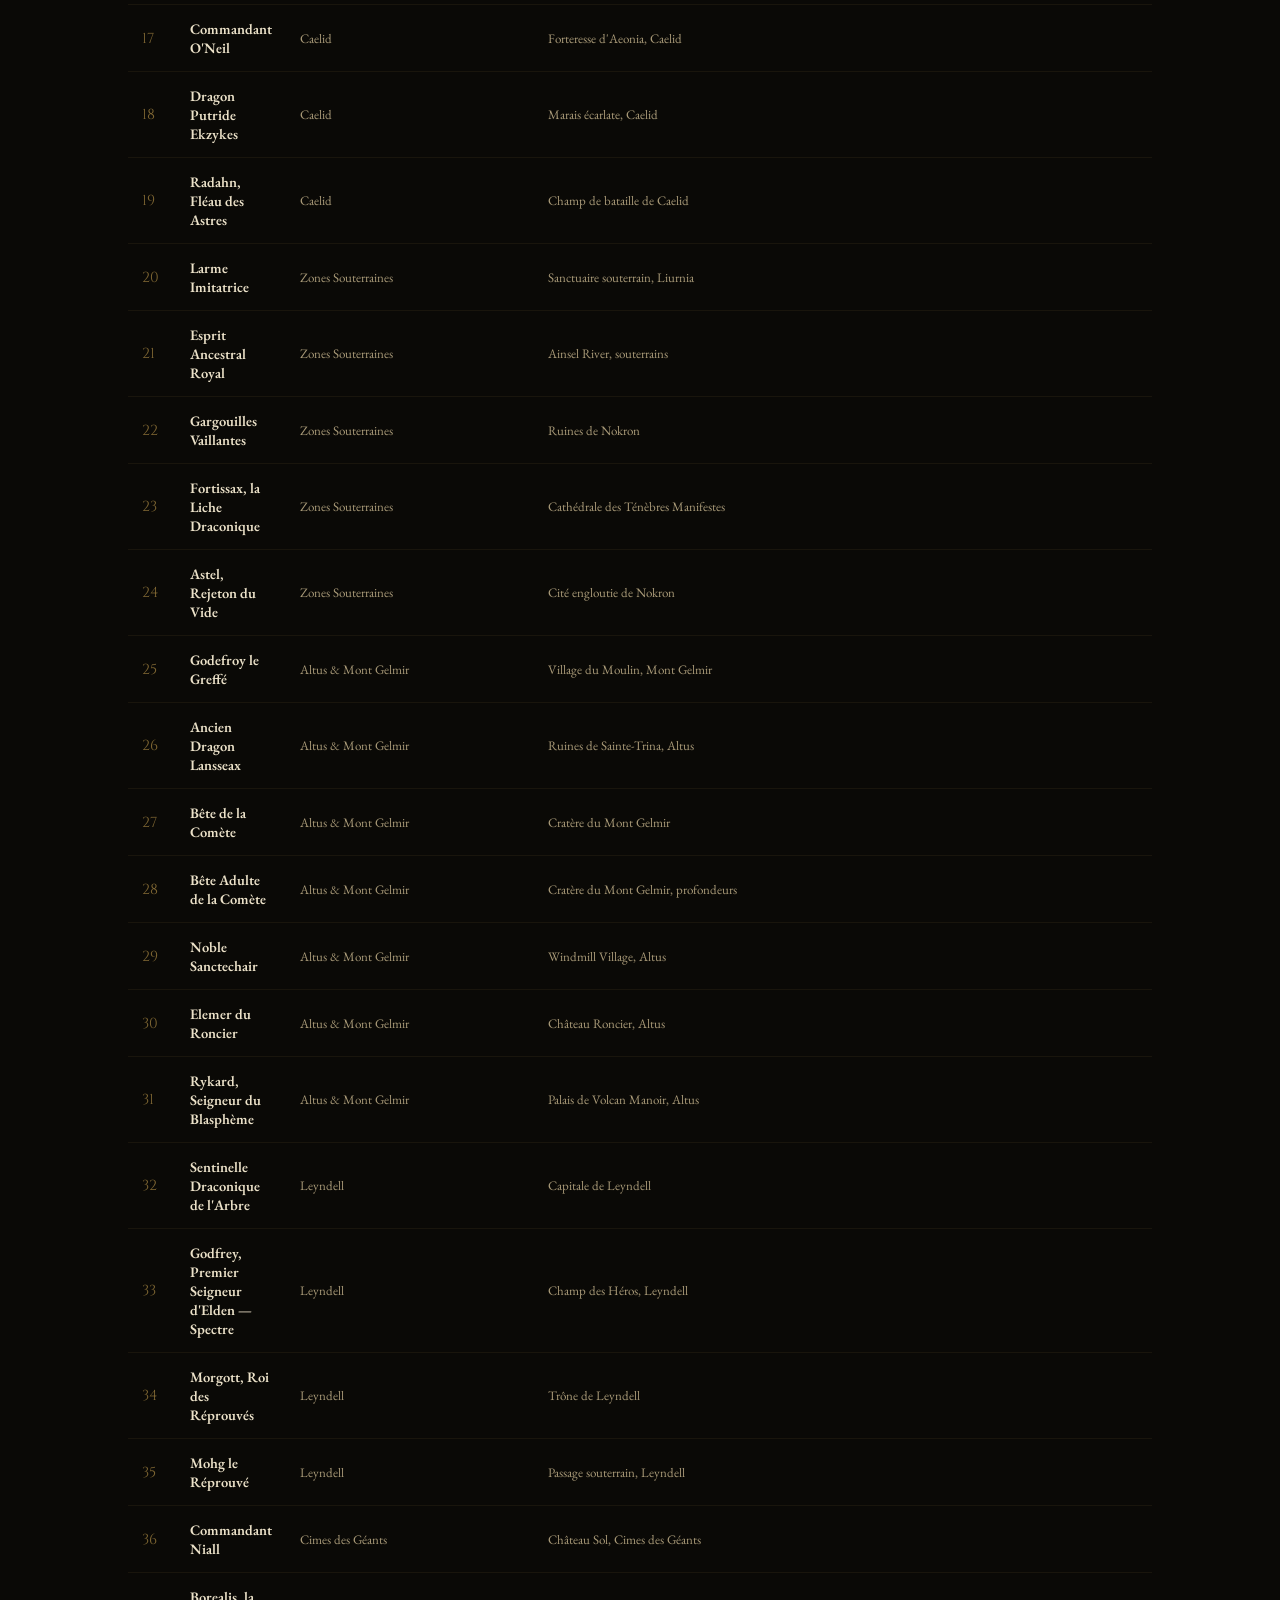
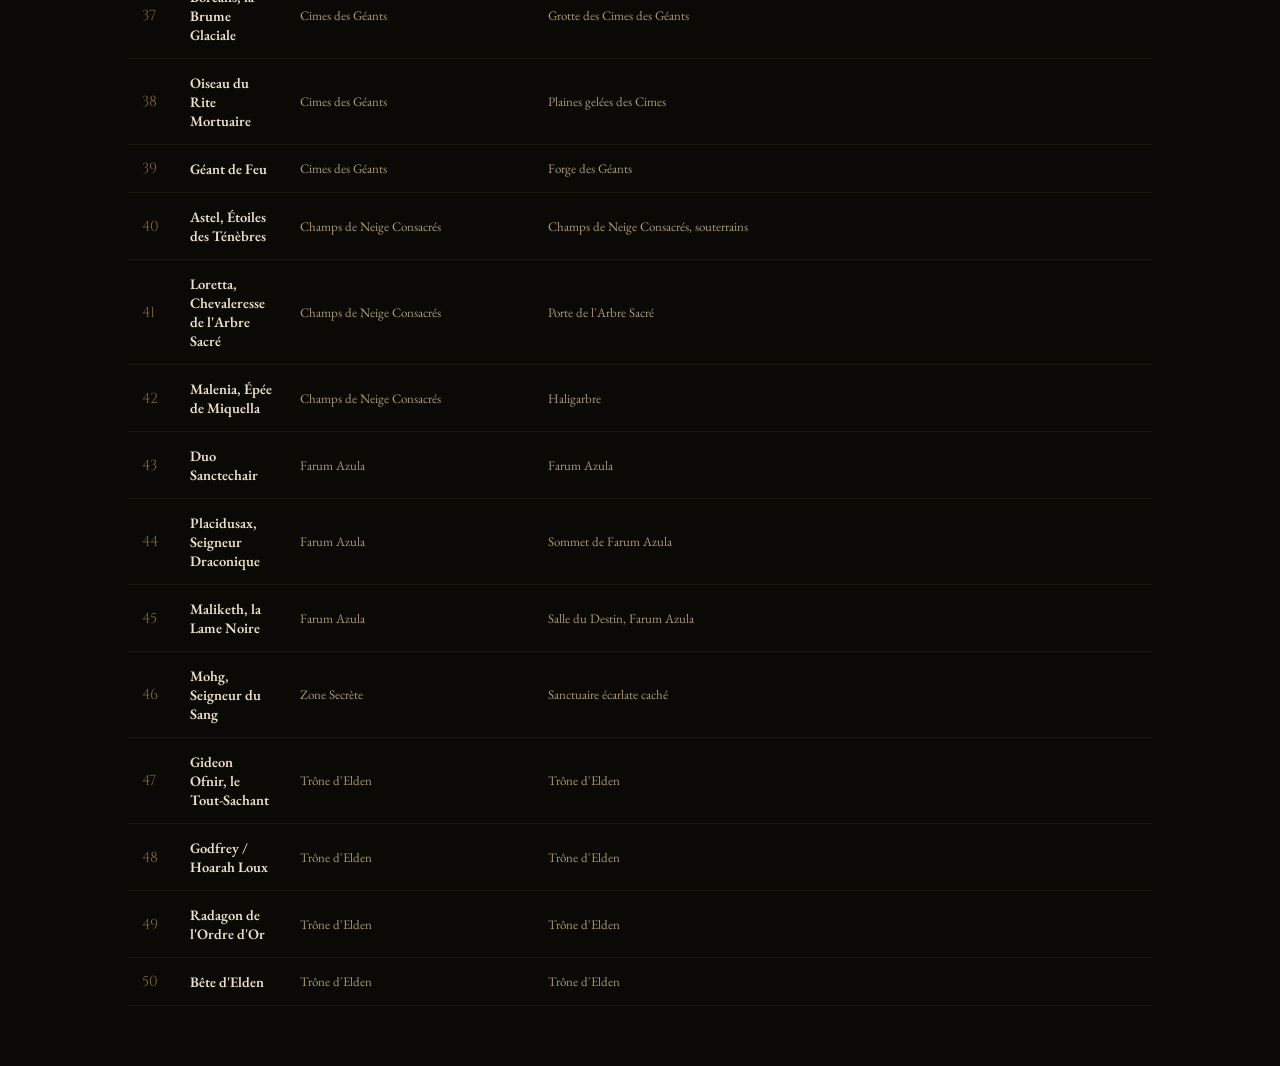
==== commit e1e1ba03: "Update index.html" ====
--- a/admin/index.html
+++ b/admin/index.html
@@ -29,11 +29,11 @@
 </section>
 
 <p class="admin-hint">
-  Les modifications sont enregistrées dans ce navigateur. Pour les rendre définitives, cliquez sur <b>« Exporter bosses.json »</b> et remplacez le fichier <code>data/bosses.json</code> de votre projet.
+  Les modifications sont enregistrées dans ce navigateur. Glissez les lignes du tableau pour réordonner les boss. Pour les rendre définitives, cliquez sur <b>« Exporter bosses.json »</b>.
 </p>
 
 <main id="listView" class="list-view">
-  <!-- Barre de filtres et recherche -->
+  <!-- Filtres et Recherche -->
   <div class="filters-bar">
     <input type="text" id="searchInput" placeholder="Rechercher par nom ou zone...">
     <select id="filterChapter">
@@ -46,10 +46,39 @@
     <button type="button" id="addBossBtn" class="tbtn tbtn-primary">+ Nouveau Boss</button>
   </div>
 
+  <!-- Barre d'actions en lot (apparaît quand des cases sont cochées) -->
+  <div class="bulk-bar" id="bulkBar" hidden>
+    <span id="bulkCount">0 boss sélectionné(s)</span>
+    <div class="bulk-controls">
+      <select id="bulkChapterSelect">
+        <option value="">Changer de chapitre...</option>
+      </select>
+      <select id="bulkDifficultySelect">
+        <option value="">Changer la difficulté...</option>
+        <option value="1">Difficulté 1</option>
+        <option value="2">Difficulté 2</option>
+        <option value="3">Difficulté 3</option>
+        <option value="4">Difficulté 4</option>
+        <option value="5">Difficulté 5</option>
+      </select>
+      <button type="button" id="applyBulkBtn" class="tbtn tbtn-primary">Appliquer</button>
+      <button type="button" id="deleteBulkBtn" class="tbtn tbtn-danger">Supprimer la sélection</button>
+    </div>
+  </div>
+
   <div class="table-responsive">
     <table class="boss-table" id="bossTable">
       <thead>
-        <tr><th>#</th><th>Nom</th><th>Chapitre</th><th>Zone</th><th></th></tr>
+        <tr>
+          <th style="width: 30px;"><input type="checkbox" id="selectAll"></th>
+          <th style="width: 40px;"></th>
+          <th>#</th>
+          <th>Nom</th>
+          <th>Catégories</th>
+          <th>Chapitre</th>
+          <th>Zone</th>
+          <th></th>
+        </tr>
       </thead>
       <tbody id="bossTableBody"></tbody>
     </table>
@@ -83,8 +112,19 @@
       </div>
 
       <div class="field">
-        <label for="f_difficulty" title="De 1 (très facile) à 5 (cauchemardesque)">Difficulté (1 à 5)</label>
+        <label for="f_difficulty">Difficulté (1 à 5)</label>
         <input type="number" id="f_difficulty" min="1" max="5">
+      </div>
+
+      <!-- Tags & Catégories -->
+      <div class="field field-span2">
+        <label>Catégories / Tags</label>
+        <div class="tags-selector">
+          <label class="tag-checkbox"><input type="checkbox" value="Histoire Principale" name="f_tags"> Histoire Principale</label>
+          <label class="tag-checkbox"><input type="checkbox" value="Majeur (Remembrance)" name="f_tags"> Majeur (Remembrance)</label>
+          <label class="tag-checkbox"><input type="checkbox" value="Optionnel" name="f_tags"> Optionnel</label>
+          <label class="tag-checkbox"><input type="checkbox" value="DLC" name="f_tags"> DLC (Shadow of the Erdtree)</label>
+        </div>
       </div>
 
       <div class="field field-span2">
@@ -137,9 +177,7 @@
     </div>
 
     <div class="form-actions">
-      <!-- Bouton de suppression aligné à gauche -->
       <button type="button" id="deleteBossBtn" class="tbtn tbtn-danger" style="margin-right: auto;">Supprimer ce boss</button>
-      
       <span class="save-feedback" id="saveFeedback"></span>
       <button type="submit" class="tbtn tbtn-primary">Enregistrer</button>
     </div>
--- a/admin/admin.css
+++ b/admin/admin.css
@@ -22,7 +22,7 @@
 .back-link{
   font-family: var(--f-display); font-size:11px; letter-spacing:.1em; text-transform:uppercase;
   color: var(--c-parchment-2); text-decoration:none; border-bottom:1px solid transparent;
-  transition: color 0.2s ease, border-color 0.2s ease;
+  transition: color 0.2s ease, border-color 0.2s ease; cursor: pointer;
 }
 .back-link:hover{ color: var(--c-gold); border-color: var(--c-gold-dim); }
 
@@ -49,6 +49,19 @@
 .tbtn-danger{ border-color: rgba(180,90,60,.4); color: #c98a6b; }
 .tbtn-danger:hover{ border-color:#c98a6b; color:#e0a486; background: rgba(180,90,60,.08); }
 
+/* --- Barre de filtres (Nouveau) --- */
+.filters-bar {
+  display: flex; gap: 12px; flex-wrap: wrap; margin-bottom: 20px;
+  align-items: center; justify-content: space-between;
+}
+.filters-bar input, .filters-bar select {
+  background: var(--c-void-2); border: 1px solid rgba(199,162,76,.22); color: var(--c-bone);
+  font-family: var(--f-body); font-size: 14px; padding: 10px 14px; border-radius: 4px; outline: none;
+  flex: 1; min-width: 200px;
+}
+.filters-bar input:focus, .filters-bar select:focus { border-color: var(--c-gold); }
+#addBossBtn { margin-left: auto; white-space: nowrap; }
+
 /* --- list view --- */
 .list-view{ max-width: 1080px; margin: 26px auto 0; padding: 0 28px; }
 .table-responsive { width: 100%; overflow-x: auto; -webkit-overflow-scrolling: touch; }
@@ -71,7 +84,7 @@
 
 /* --- edit view --- */
 .edit-view{ max-width: 780px; margin: 22px auto 0; padding: 0 28px; }
-.back-to-list{ background:none; border:none; cursor:pointer; padding:8px 0; margin-bottom:12px; font-family: var(--f-display); font-size: 12px;}
+.back-to-list{ background:none; border:none; padding:8px 0; margin-bottom:12px; }
 .edit-form{
   border: 1px solid rgba(199,162,76,.2); background: var(--c-stone); padding: 32px; border-radius: 6px;
   box-shadow: 0 8px 24px rgba(0,0,0,0.3);
@@ -94,13 +107,17 @@
 .small-label{ font-size:12px; color: var(--c-parchment-2); margin-top:6px; }
 .micro-hint{ font-size:12px; color: var(--c-parchment-2); opacity:.8; margin: 6px 0 0; line-height:1.6; }
 
-.image-editor{ display:flex; gap:20px; flex-wrap:wrap; align-items:flex-start; background: rgba(0,0,0,0.15); padding: 15px; border-radius: 6px;}
+/* Image Editor & Drag-and-Drop */
+.image-editor{ 
+  display:flex; gap:20px; flex-wrap:wrap; align-items:flex-start; background: rgba(0,0,0,0.15); 
+  padding: 15px; border-radius: 6px; border: 2px dashed transparent; transition: border-color 0.3s;
+}
+.image-editor.drag-over { border-color: var(--c-gold); background: rgba(199,162,76,0.1); }
 .image-preview{
-  width: 200px; aspect-ratio: 16/10; border: 1px solid rgba(199,162,76,.3); background:#050403; overflow:hidden; flex:none; border-radius: 4px;
+  width: 200px; aspect-ratio: 16/10; border: 1px solid rgba(199,162,76,.3); background:#050403; overflow:hidden; flex:none; border-radius: 4px; pointer-events: none;
 }
-/* IMPORTANT : "contain" permet d'afficher l'image entière sans la rogner, peu importe ses proportions */
 .image-preview img{ width:100%; height:100%; object-fit:contain; display:block; }
-.image-controls{ flex:1; min-width:220px; display:flex; flex-direction:column; gap:10px; align-items:flex-start; }
+.image-controls{ flex:1; min-width:220px; display:flex; flex-direction:column; gap:10px; align-items:flex-start; pointer-events: auto; }
 
 .form-actions{ display:flex; align-items:center; justify-content:flex-end; gap:16px; margin-top: 28px; padding-top: 20px; border-top: 1px solid rgba(199,162,76,.15);}
 .save-feedback{ font-size:14px; color: var(--c-gold); opacity:0; transition: opacity .3s ease; font-weight: 500;}
@@ -112,3 +129,8 @@
   .toolbar, .admin-hint, .list-view, .edit-view{ padding-left:16px; padding-right:16px; }
   .boss-table{ font-size:13px; }
   .edit-form { padding: 20px; }
+  .filters-bar { flex-direction: column; align-items: stretch; }
+  #addBossBtn { margin-left: 0; }
+  .form-actions { flex-direction: column-reverse; align-items: stretch; }
+  #deleteBossBtn { margin-right: 0 !important; margin-top: 10px; }
+}
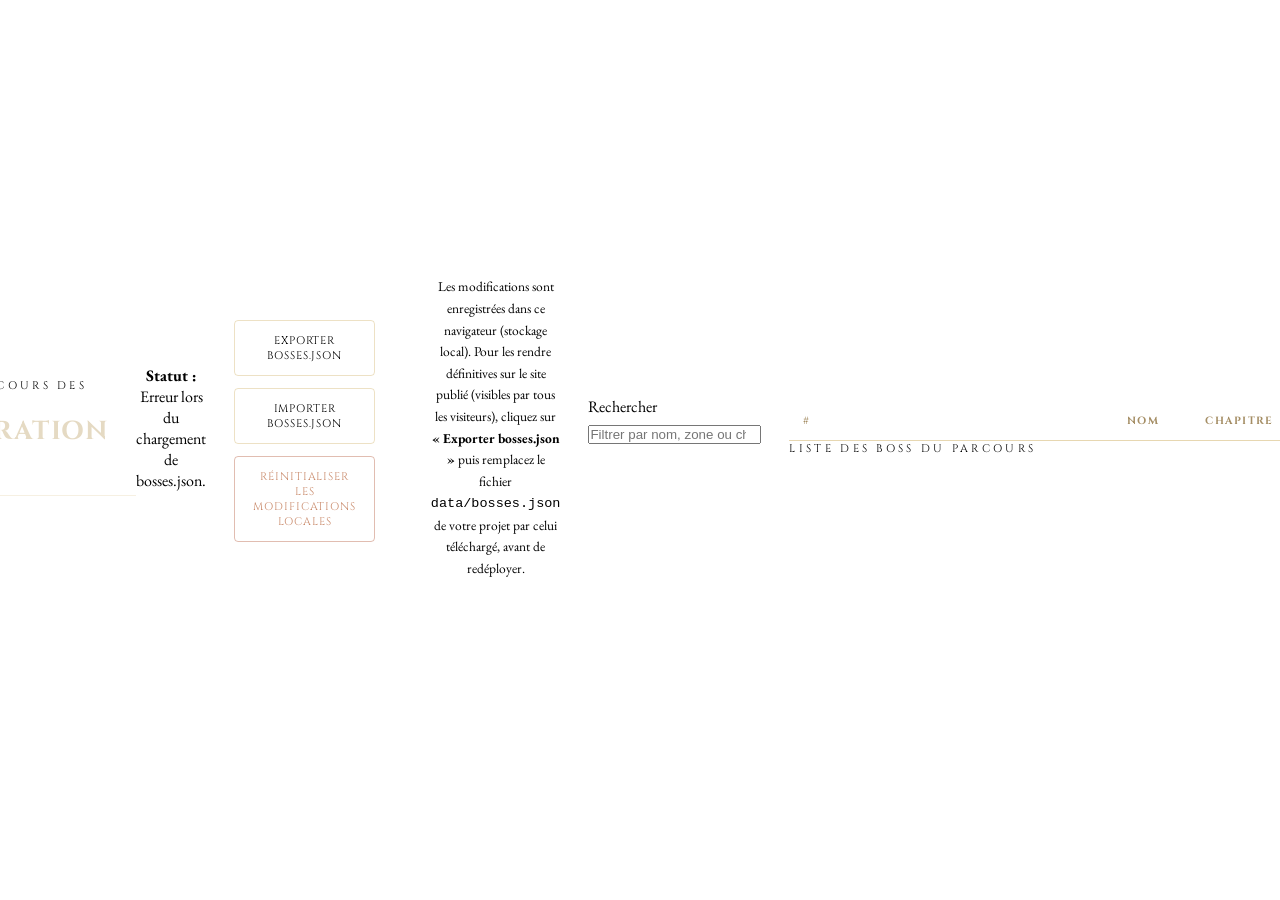
==== commit c9136e24: "Update index.html" ====
--- a/admin/index.html
+++ b/admin/index.html
@@ -16,77 +16,41 @@
     <span class="admin-eyebrow">Elden Ring — Parcours des Boss</span>
     <h1>Administration</h1>
   </div>
-  <a class="back-link" href="../index.html" id="backToSiteBtn">&larr; Retour au site</a>
+  <a class="back-link" href="../index.html">&larr; Retour au site</a>
 </header>
 
-<p class="admin-note" id="statusNote"></p>
+<p class="admin-note" id="statusNote" role="status" aria-live="polite"></p>
 
 <section class="toolbar">
-  <button type="button" id="exportBtn" class="tbtn tbtn-primary">Exporter bosses.json</button>
-  <button type="button" id="importBtn" class="tbtn">Importer</button>
+  <button type="button" id="exportBtn" class="tbtn">Exporter bosses.json</button>
+  <button type="button" id="importBtn" class="tbtn">Importer bosses.json</button>
   <input type="file" id="importFileInput" accept="application/json" hidden>
-  <button type="button" id="resetBtn" class="tbtn tbtn-danger">Réinitialiser tout</button>
+  <button type="button" id="resetBtn" class="tbtn tbtn-danger">R&eacute;initialiser les modifications locales</button>
 </section>
 
 <p class="admin-hint">
-  Les modifications sont enregistrées dans ce navigateur. Glissez les lignes du tableau pour réordonner les boss. Pour les rendre définitives, cliquez sur <b>« Exporter bosses.json »</b>.
+  Les modifications sont enregistr&eacute;es dans ce navigateur (stockage local). Pour les rendre d&eacute;finitives sur le site publi&eacute;
+  (visibles par tous les visiteurs), cliquez sur <b>« Exporter bosses.json »</b> puis remplacez le fichier <code>data/bosses.json</code>
+  de votre projet par celui t&eacute;l&eacute;charg&eacute;, avant de red&eacute;ployer.
 </p>
 
+<section class="search-wrap">
+  <label for="searchInput" class="small-label" style="margin-bottom:6px;display:block;">Rechercher</label>
+  <input type="search" id="searchInput" class="search-input" placeholder="Filtrer par nom, zone ou chapitre&hellip;" aria-label="Rechercher un boss par nom, zone ou chapitre">
+</section>
+
 <main id="listView" class="list-view">
-  <!-- Filtres et Recherche -->
-  <div class="filters-bar">
-    <input type="text" id="searchInput" placeholder="Rechercher par nom ou zone...">
-    <select id="filterChapter">
-      <option value="all">Tous les chapitres</option>
-    </select>
-    <select id="filterStatus">
-      <option value="all">Tous les statuts</option>
-      <option value="edited">Modifiés uniquement</option>
-    </select>
-    <button type="button" id="addBossBtn" class="tbtn tbtn-primary">+ Nouveau Boss</button>
-  </div>
-
-  <!-- Barre d'actions en lot (apparaît quand des cases sont cochées) -->
-  <div class="bulk-bar" id="bulkBar" hidden>
-    <span id="bulkCount">0 boss sélectionné(s)</span>
-    <div class="bulk-controls">
-      <select id="bulkChapterSelect">
-        <option value="">Changer de chapitre...</option>
-      </select>
-      <select id="bulkDifficultySelect">
-        <option value="">Changer la difficulté...</option>
-        <option value="1">Difficulté 1</option>
-        <option value="2">Difficulté 2</option>
-        <option value="3">Difficulté 3</option>
-        <option value="4">Difficulté 4</option>
-        <option value="5">Difficulté 5</option>
-      </select>
-      <button type="button" id="applyBulkBtn" class="tbtn tbtn-primary">Appliquer</button>
-      <button type="button" id="deleteBulkBtn" class="tbtn tbtn-danger">Supprimer la sélection</button>
-    </div>
-  </div>
-
-  <div class="table-responsive">
-    <table class="boss-table" id="bossTable">
-      <thead>
-        <tr>
-          <th style="width: 30px;"><input type="checkbox" id="selectAll"></th>
-          <th style="width: 40px;"></th>
-          <th>#</th>
-          <th>Nom</th>
-          <th>Catégories</th>
-          <th>Chapitre</th>
-          <th>Zone</th>
-          <th></th>
-        </tr>
-      </thead>
-      <tbody id="bossTableBody"></tbody>
-    </table>
-  </div>
+  <table class="boss-table" id="bossTable">
+    <caption class="admin-eyebrow" style="text-align:left;margin-bottom:8px;">Liste des boss du parcours</caption>
+    <thead>
+      <tr><th scope="col">#</th><th scope="col">Nom</th><th scope="col">Chapitre</th><th scope="col">Zone</th><th scope="col"></th></tr>
+    </thead>
+    <tbody id="bossTableBody"></tbody>
+  </table>
 </main>
 
 <main id="editView" class="edit-view" hidden>
-  <button type="button" class="back-link back-to-list" id="backToListBtn">&larr; Retour à la liste</button>
+  <button type="button" class="back-link back-to-list" id="backToListBtn">&larr; Retour &agrave; la liste</button>
 
   <form id="editForm" class="edit-form">
     <div class="form-grid">
@@ -97,8 +61,8 @@
       </div>
 
       <div class="field">
-        <label for="f_number">Numéro (ordre)</label>
-        <input type="number" id="f_number" min="1" max="999" required>
+        <label for="f_number">Num&eacute;ro (ordre dans le parcours)</label>
+        <input type="number" id="f_number" min="1" max="50" required>
       </div>
 
       <div class="field">
@@ -112,41 +76,27 @@
       </div>
 
       <div class="field">
-        <label for="f_difficulty">Difficulté (1 à 5)</label>
+        <label for="f_difficulty">Difficult&eacute; (1 &agrave; 5)</label>
         <input type="number" id="f_difficulty" min="1" max="5">
       </div>
 
-      <!-- Tags & Catégories -->
       <div class="field field-span2">
-        <label>Catégories / Tags</label>
-        <div class="tags-selector">
-          <label class="tag-checkbox"><input type="checkbox" value="Histoire Principale" name="f_tags"> Histoire Principale</label>
-          <label class="tag-checkbox"><input type="checkbox" value="Majeur (Remembrance)" name="f_tags"> Majeur (Remembrance)</label>
-          <label class="tag-checkbox"><input type="checkbox" value="Optionnel" name="f_tags"> Optionnel</label>
-          <label class="tag-checkbox"><input type="checkbox" value="DLC" name="f_tags"> DLC (Shadow of the Erdtree)</label>
-        </div>
-      </div>
-
-      <div class="field field-span2">
-        <label>Image (Glissez-déposez ici)</label>
-        <div class="image-editor" id="dropZone">
-          <div class="image-preview"><img id="editImagePreview" alt="Aperçu"></div>
+        <label id="imageFieldLabel">Image</label>
+        <div class="image-editor" role="group" aria-labelledby="imageFieldLabel">
+          <div class="image-preview"><img id="editImagePreview" alt="Aper&ccedil;u de l'image du boss"></div>
           <div class="image-controls">
-            <div style="display:flex; gap:10px; flex-wrap:wrap;">
-              <button type="button" id="changeImageBtn" class="tbtn">Changer</button>
-              <button type="button" id="removeImageBtn" class="tbtn tbtn-danger">Retirer</button>
-            </div>
-            <input type="file" id="imageFileInput" accept="image/*, .png, .jpg, .jpeg, .gif, .webp, .svg" hidden>
+            <button type="button" id="changeImageBtn" class="tbtn">Changer l'image</button>
+            <input type="file" id="imageFileInput" accept="image/*" hidden>
             <label for="f_imagePath" class="small-label">ou chemin / URL de l'image</label>
             <input type="text" id="f_imagePath" placeholder="images/bosses/exemple.jpg">
-            <p class="micro-hint" id="imageWarning" style="color: #c98a6b; display:none;">Attention : l'image dépasse 1 Mo. Préférez un lien direct ou compressez-la.</p>
+            <p class="micro-hint">Pour un rendu d&eacute;finitif l&eacute;ger, pr&eacute;f&eacute;rez ajouter le fichier dans <code>images/bosses/</code> et indiquer son chemin plut&ocirc;t que de t&eacute;l&eacute;verser (le stockage local du navigateur est limit&eacute; en taille).</p>
           </div>
         </div>
       </div>
 
       <div class="field field-span2">
         <label for="f_description">Description</label>
-        <textarea id="f_description" rows="4"></textarea>
+        <textarea id="f_description" rows="5"></textarea>
       </div>
 
       <div class="field">
@@ -154,7 +104,7 @@
         <input type="text" id="f_hp">
       </div>
       <div class="field">
-        <label for="f_defense">Défense</label>
+        <label for="f_defense">D&eacute;fense</label>
         <input type="text" id="f_defense">
       </div>
       <div class="field">
@@ -162,23 +112,22 @@
         <input type="text" id="f_weakness">
       </div>
       <div class="field">
-        <label for="f_resistances">Résistances</label>
+        <label for="f_resistances">R&eacute;sistances</label>
         <input type="text" id="f_resistances">
       </div>
       <div class="field field-span2">
-        <label for="f_rewards">Récompenses</label>
+        <label for="f_rewards">R&eacute;compenses</label>
         <input type="text" id="f_rewards">
       </div>
       <div class="field field-span2">
-        <label for="f_extra">Informations supplémentaires</label>
+        <label for="f_extra">Informations suppl&eacute;mentaires</label>
         <textarea id="f_extra" rows="3"></textarea>
       </div>
 
     </div>
 
     <div class="form-actions">
-      <button type="button" id="deleteBossBtn" class="tbtn tbtn-danger" style="margin-right: auto;">Supprimer ce boss</button>
-      <span class="save-feedback" id="saveFeedback"></span>
+      <span class="save-feedback" id="saveFeedback" role="status" aria-live="polite"></span>
       <button type="submit" class="tbtn tbtn-primary">Enregistrer</button>
     </div>
   </form>
--- a/admin/admin.css
+++ b/admin/admin.css
@@ -49,40 +49,64 @@
 .tbtn-danger{ border-color: rgba(180,90,60,.4); color: #c98a6b; }
 .tbtn-danger:hover{ border-color:#c98a6b; color:#e0a486; background: rgba(180,90,60,.08); }
 
-/* --- Barre de filtres (Nouveau) --- */
+/* --- Barre de filtres --- */
 .filters-bar {
-  display: flex; gap: 12px; flex-wrap: wrap; margin-bottom: 20px;
+  display: flex; gap: 12px; flex-wrap: wrap; margin-bottom: 16px;
   align-items: center; justify-content: space-between;
 }
-.filters-bar input, .filters-bar select {
+.filters-bar input, .filters-bar select, .bulk-controls select {
   background: var(--c-void-2); border: 1px solid rgba(199,162,76,.22); color: var(--c-bone);
   font-family: var(--f-body); font-size: 14px; padding: 10px 14px; border-radius: 4px; outline: none;
-  flex: 1; min-width: 200px;
 }
-.filters-bar input:focus, .filters-bar select:focus { border-color: var(--c-gold); }
+.filters-bar input { flex: 1; min-width: 200px; }
+.filters-bar input:focus, .filters-bar select:focus, .bulk-controls select:focus { border-color: var(--c-gold); }
 #addBossBtn { margin-left: auto; white-space: nowrap; }
 
-/* --- list view --- */
+/* --- Actions en lot (Bulk Bar) --- */
+.bulk-bar {
+  display: flex; align-items: center; justify-content: space-between; gap: 16px; flex-wrap: wrap;
+  background: rgba(199,162,76,0.1); border: 1px solid var(--c-gold); padding: 12px 18px;
+  border-radius: 6px; margin-bottom: 20px; color: var(--c-gold-bright); font-size: 14px;
+}
+.bulk-controls { display: flex; gap: 10px; align-items: center; flex-wrap: wrap; }
+
+/* --- Tableau & Drag and Drop --- */
 .list-view{ max-width: 1080px; margin: 26px auto 0; padding: 0 28px; }
 .table-responsive { width: 100%; overflow-x: auto; -webkit-overflow-scrolling: touch; }
-.boss-table{ width:100%; border-collapse:collapse; font-size:14.5px; min-width: 600px; }
+.boss-table{ width:100%; border-collapse:collapse; font-size:14.5px; min-width: 650px; }
 .boss-table thead th{
   text-align:left; font-family: var(--f-display); font-size:10.5px; letter-spacing:.12em;
   text-transform:uppercase; color: var(--c-gold-dim); padding: 12px 14px;
   border-bottom: 1px solid rgba(199,162,76,.25);
 }
-.boss-table tbody tr{ border-bottom: 1px solid rgba(199,162,76,.08); cursor:pointer; transition: background .2s ease; }
+.boss-table tbody tr{ border-bottom: 1px solid rgba(199,162,76,.08); transition: background .2s ease; }
 .boss-table tbody tr:hover{ background: rgba(199,162,76,.12); }
+.boss-table tbody tr.dragging { opacity: 0.4; background: rgba(199,162,76,0.2); }
+.boss-table tbody tr.drag-over-row { border-top: 2px solid var(--c-gold); }
 .boss-table tbody td{ padding: 14px 14px; color: var(--c-parchment); vertical-align:middle; }
+
+.drag-handle { cursor: grab; color: var(--c-gold-dim); font-size: 16px; text-align: center; user-select: none; }
+.drag-handle:active { cursor: grabbing; }
+
 .boss-table td.col-num{ color: var(--c-gold-dim); font-family: var(--f-display); width:44px; }
-.boss-table td.col-name{ color: var(--c-bone); font-weight:600; }
+.boss-table td.col-name{ color: var(--c-bone); font-weight:600; cursor: pointer; }
 .boss-table td.col-chapter, .boss-table td.col-zone{ color: var(--c-parchment-2); font-size:13px; }
+
+/* --- Tags / Badges --- */
+.tags-list { display: flex; gap: 4px; flex-wrap: wrap; }
+.tag-badge {
+  font-size: 10px; padding: 2px 6px; border-radius: 3px; background: rgba(199,162,76,0.15);
+  color: var(--c-parchment); border: 1px solid rgba(199,162,76,0.3); white-space: nowrap;
+}
 .badge-edited{
   display:inline-block; font-family: var(--f-display); font-size:9px; letter-spacing:.08em;
   color: var(--c-gold); border:1px solid var(--c-gold-dim); padding:3px 8px; text-transform:uppercase; border-radius: 3px;
 }
 
-/* --- edit view --- */
+.tags-selector { display: flex; gap: 12px; flex-wrap: wrap; padding: 10px; background: var(--c-void-2); border-radius: 4px; border: 1px solid rgba(199,162,76,.22); }
+.tag-checkbox { font-size: 13px; color: var(--c-bone); cursor: pointer; display: flex; align-items: center; gap: 6px; }
+
+/* --- Edit View --- */
 .edit-view{ max-width: 780px; margin: 22px auto 0; padding: 0 28px; }
 .back-to-list{ background:none; border:none; padding:8px 0; margin-bottom:12px; }
 .edit-form{
@@ -99,15 +123,9 @@
 .field input[type=text], .field input[type=number], .field select, .field textarea{
   background: var(--c-void-2); border: 1px solid rgba(199,162,76,.22); color: var(--c-bone);
   font-family: var(--f-body); font-size: 15px; padding: 12px 14px; resize: vertical; border-radius: 4px;
-  transition: border-color 0.2s ease, box-shadow 0.2s ease;
 }
-.field input:focus, .field select:focus, .field textarea:focus{
-  outline: none; border-color: var(--c-gold); box-shadow: 0 0 5px rgba(199,162,76,.3);
-}
-.small-label{ font-size:12px; color: var(--c-parchment-2); margin-top:6px; }
-.micro-hint{ font-size:12px; color: var(--c-parchment-2); opacity:.8; margin: 6px 0 0; line-height:1.6; }
+.field input:focus, .field select:focus, .field textarea:focus{ outline: none; border-color: var(--c-gold); }
 
-/* Image Editor & Drag-and-Drop */
 .image-editor{ 
   display:flex; gap:20px; flex-wrap:wrap; align-items:flex-start; background: rgba(0,0,0,0.15); 
   padding: 15px; border-radius: 6px; border: 2px dashed transparent; transition: border-color 0.3s;
@@ -117,7 +135,7 @@
   width: 200px; aspect-ratio: 16/10; border: 1px solid rgba(199,162,76,.3); background:#050403; overflow:hidden; flex:none; border-radius: 4px; pointer-events: none;
 }
 .image-preview img{ width:100%; height:100%; object-fit:contain; display:block; }
-.image-controls{ flex:1; min-width:220px; display:flex; flex-direction:column; gap:10px; align-items:flex-start; pointer-events: auto; }
+.image-controls{ flex:1; min-width:220px; display:flex; flex-direction:column; gap:10px; align-items:flex-start; }
 
 .form-actions{ display:flex; align-items:center; justify-content:flex-end; gap:16px; margin-top: 28px; padding-top: 20px; border-top: 1px solid rgba(199,162,76,.15);}
 .save-feedback{ font-size:14px; color: var(--c-gold); opacity:0; transition: opacity .3s ease; font-weight: 500;}
@@ -128,8 +146,7 @@
   .admin-header{ padding: 24px 18px 14px; }
   .toolbar, .admin-hint, .list-view, .edit-view{ padding-left:16px; padding-right:16px; }
   .boss-table{ font-size:13px; }
-  .edit-form { padding: 20px; }
-  .filters-bar { flex-direction: column; align-items: stretch; }
+  .filters-bar, .bulk-bar, .bulk-controls { flex-direction: column; align-items: stretch; }
   #addBossBtn { margin-left: 0; }
   .form-actions { flex-direction: column-reverse; align-items: stretch; }
   #deleteBossBtn { margin-right: 0 !important; margin-top: 10px; }
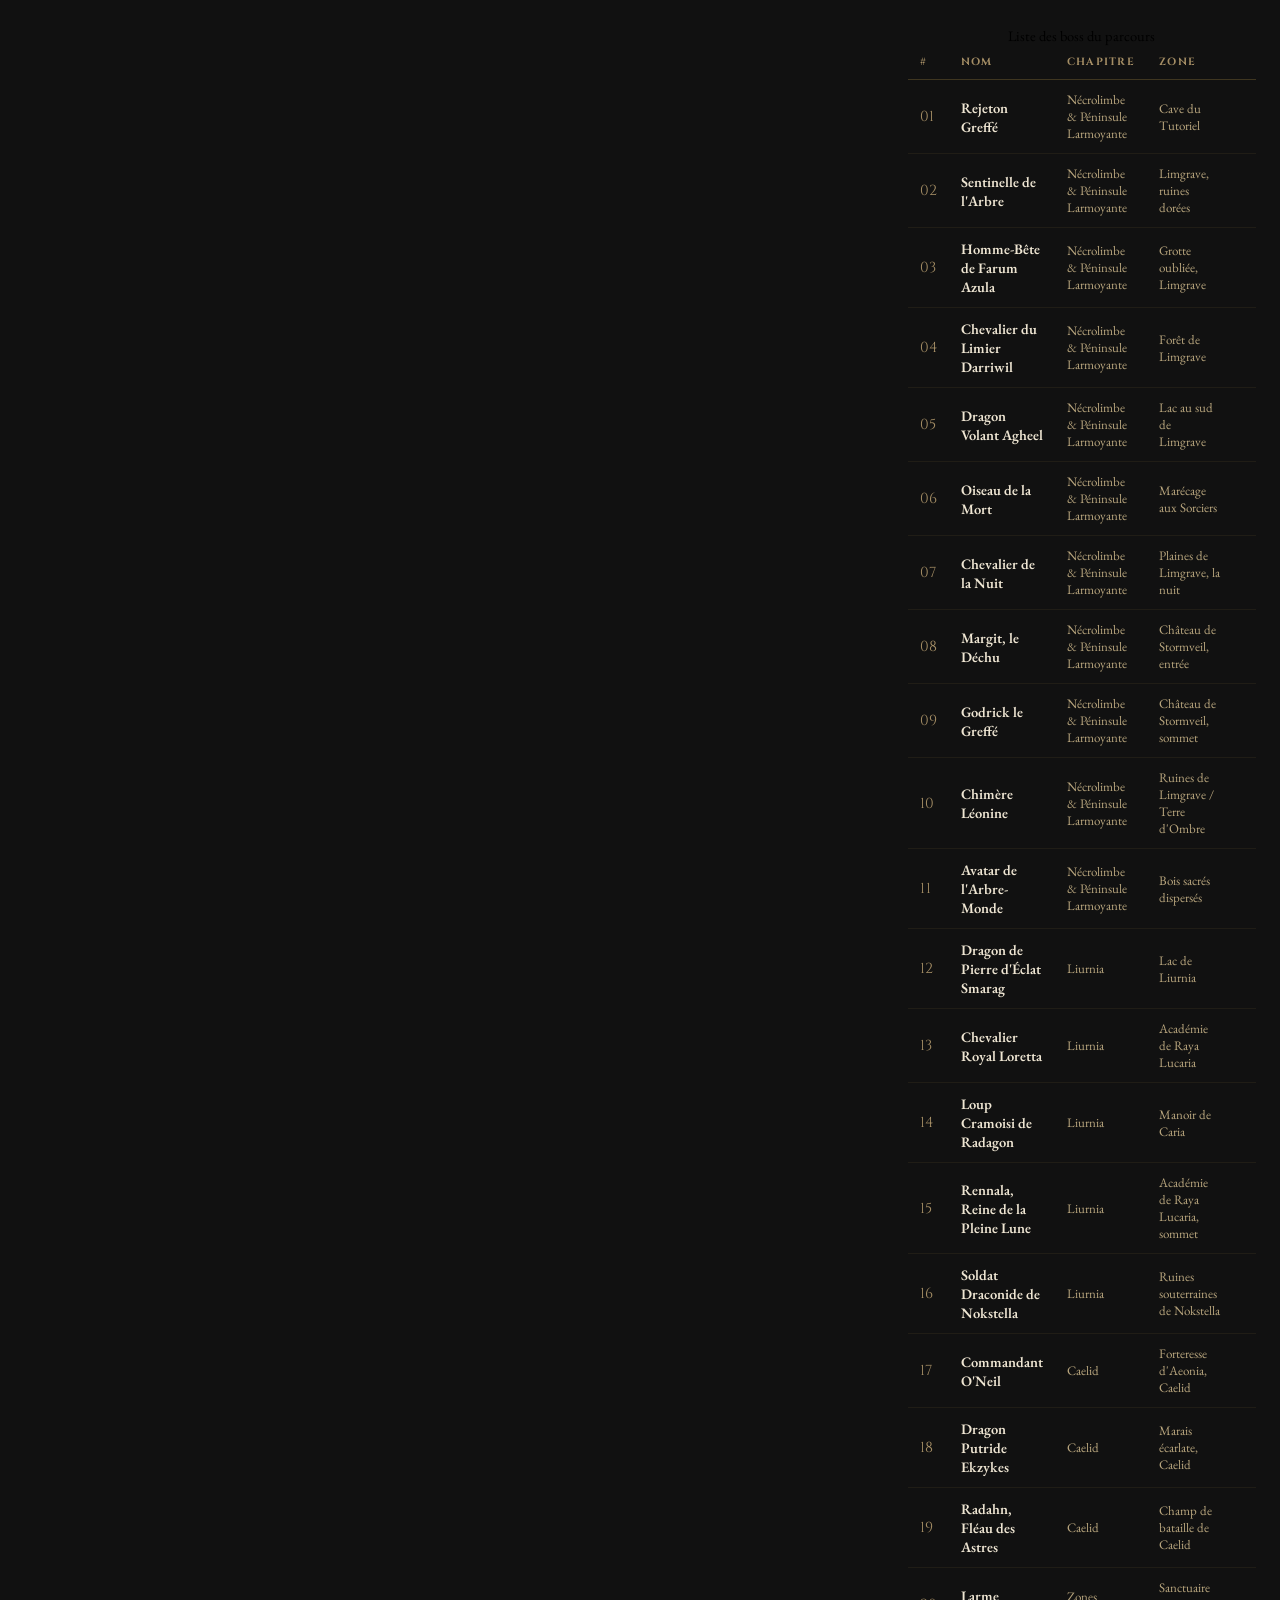
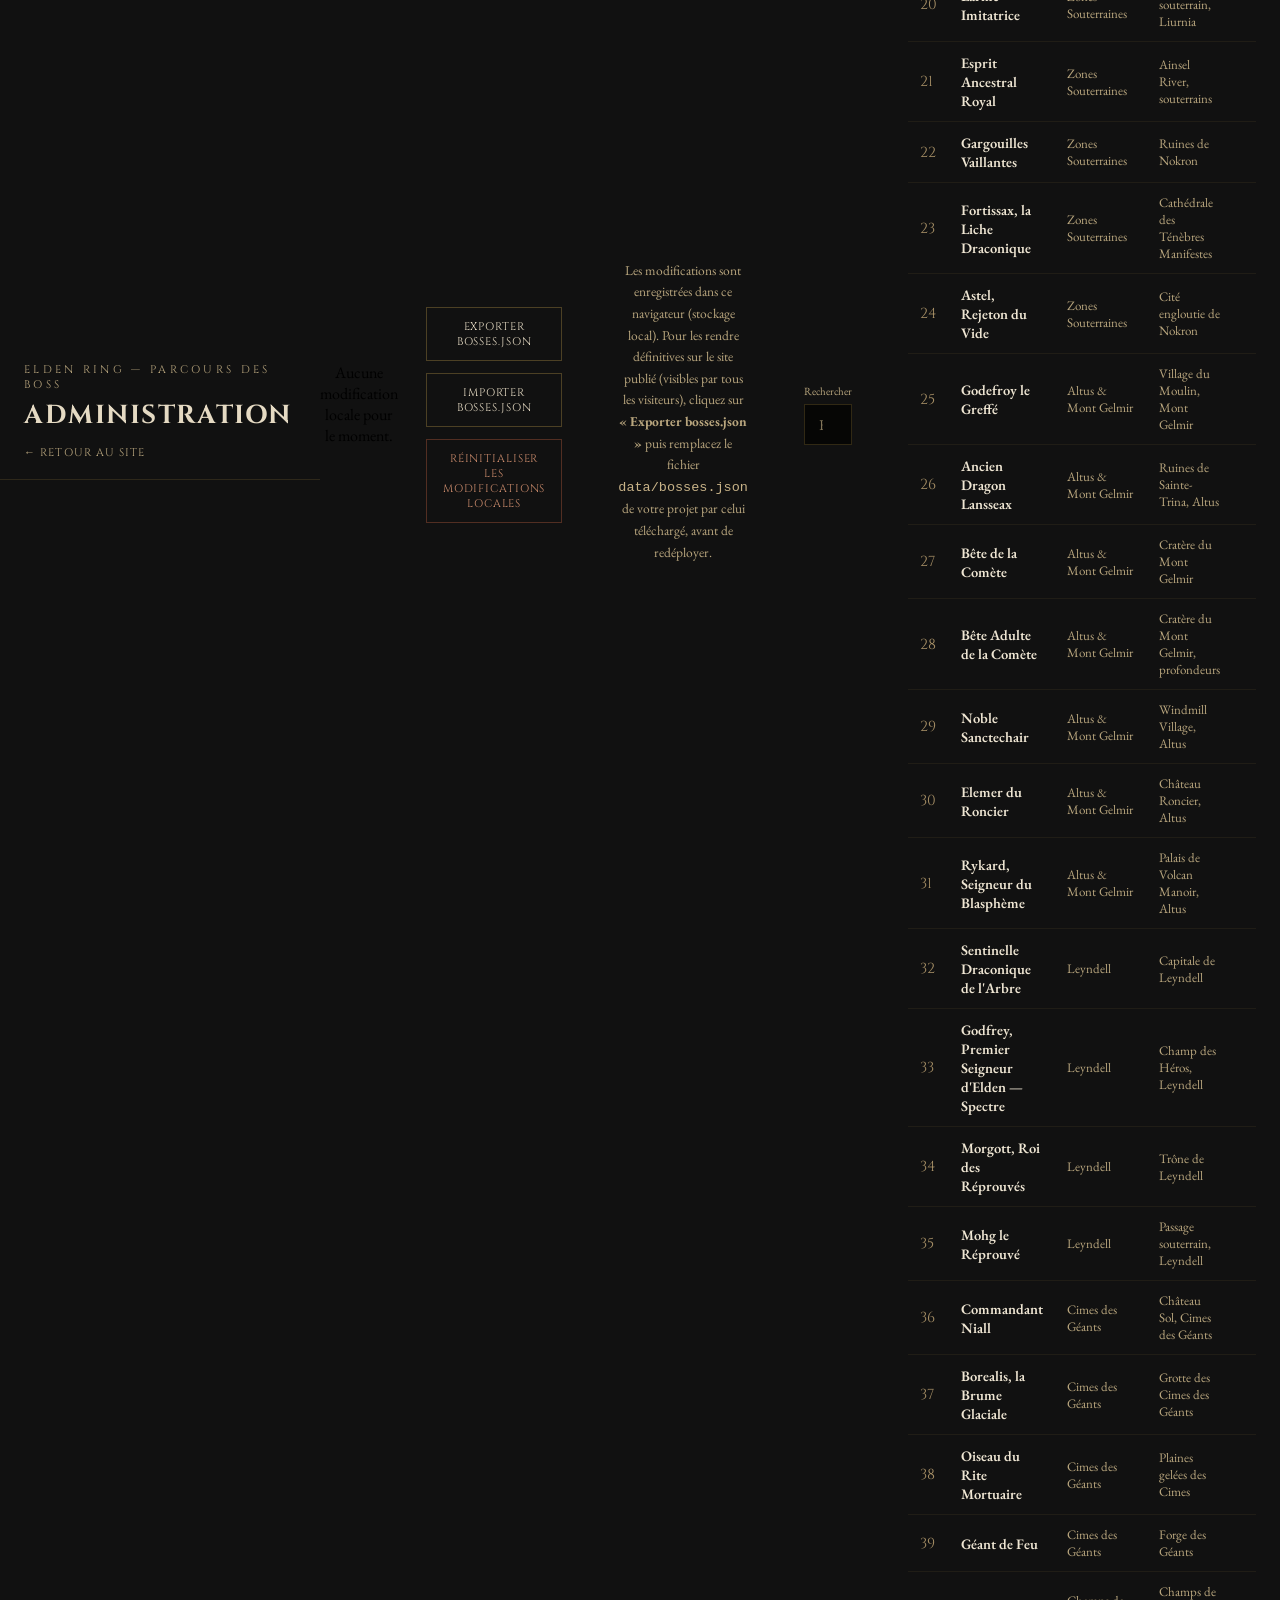
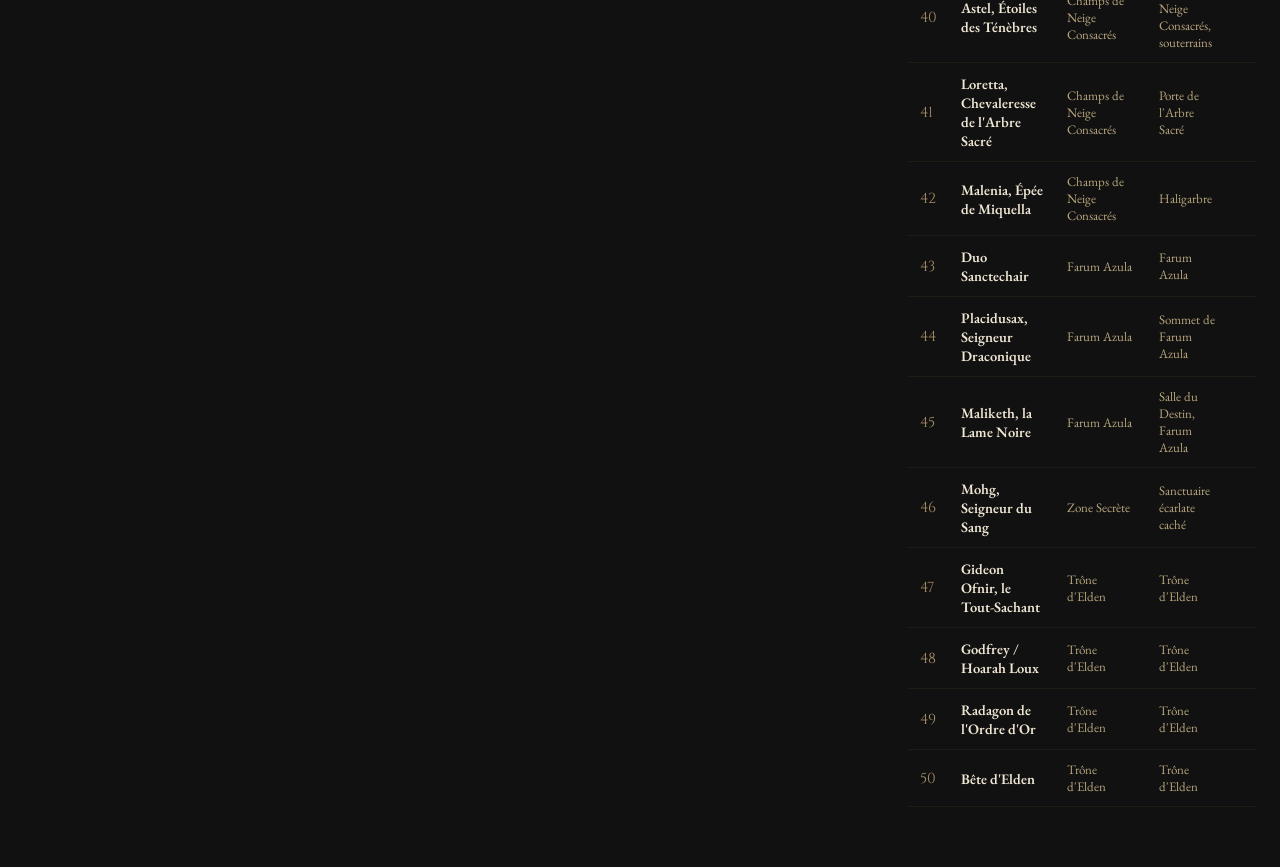
==== commit d7f7c826: "Update index.html" ====
--- a/admin/index.html
+++ b/admin/index.html
@@ -41,7 +41,7 @@
 
 <main id="listView" class="list-view">
   <table class="boss-table" id="bossTable">
-    <caption class="admin-eyebrow" style="text-align:left;margin-bottom:8px;">Liste des boss du parcours</caption>
+    <caption class="table-caption">Liste des boss du parcours</caption>
     <thead>
       <tr><th scope="col">#</th><th scope="col">Nom</th><th scope="col">Chapitre</th><th scope="col">Zone</th><th scope="col"></th></tr>
     </thead>
--- a/admin/admin.css
+++ b/admin/admin.css
@@ -1,4 +1,24 @@
 @import url("../style.css");
+
+/* ================================================================
+   PALETTE ÉTENDUE DE L'ADMIN
+   Définie ici pour ne jamais dépendre de variables absentes de
+   style.css (c-void, c-parchment, c-gold, c-bone, c-stone...
+   n'existaient pas dans le style.css du site → tout le panneau
+   s'affichait avec les couleurs par défaut du navigateur).
+   Les teintes reprennent exactement la palette des cartes de boss.
+================================================================ */
+:root{
+  --c-void: #111111;       /* = --c-bg du site */
+  --c-void-2: #060605;     /* fond des champs de saisie, plus sombre */
+  --c-stone: #15130f;      /* fond des panneaux (formulaire) */
+  --c-parchment: #e5dac3;  /* = --c-gold-bright, texte clair principal */
+  --c-parchment-2: #b9a67e;/* texte secondaire / labels discrets */
+  --c-gold: #c8b388;       /* = --c-gold-line, accent doré principal */
+  --c-gold-bright: #e5dac3;
+  --c-gold-dim: #a58e65;
+  --c-bone: #efe6d3;       /* blanc cassé, pour les valeurs importantes */
+}
 
 body{
   padding: 0 0 60px;
@@ -22,11 +42,11 @@
 .back-link{
   font-family: var(--f-display); font-size:11px; letter-spacing:.1em; text-transform:uppercase;
   color: var(--c-parchment-2); text-decoration:none; border-bottom:1px solid transparent;
-  transition: color 0.2s ease, border-color 0.2s ease; cursor: pointer;
 }
 .back-link:hover{ color: var(--c-gold); border-color: var(--c-gold-dim); }
+.back-link:focus-visible{ outline: 1px solid var(--c-gold); outline-offset: 3px; }
 
-.admin-note{ text-align:center; min-height: 0; margin:0; padding-top: 15px; }
+.admin-note{ text-align:center; min-height: 0; margin:0; }
 
 .toolbar{
   display:flex; flex-wrap:wrap; gap:12px; justify-content:center;
@@ -41,113 +61,99 @@
 .tbtn{
   background:transparent; border:1px solid rgba(199,162,76,.32); color: var(--c-parchment);
   font-family: var(--f-display); font-size:11px; letter-spacing:.08em; text-transform:uppercase;
-  padding: 12px 18px; cursor:pointer; transition: all .25s ease; border-radius: 4px;
+  padding: 11px 16px; cursor:pointer; transition: all .25s ease;
 }
 .tbtn:hover{ border-color: var(--c-gold); color: var(--c-gold-bright); background: rgba(199,162,76,.06); }
-.tbtn-primary{ border-color: var(--c-gold); color: var(--c-void); background: var(--c-gold); font-weight: bold; }
+.tbtn:focus-visible{ outline: 1px solid var(--c-gold); outline-offset: 2px; }
+.tbtn-primary{ border-color: var(--c-gold); color: var(--c-void); background: var(--c-gold); }
 .tbtn-primary:hover{ background: var(--c-gold-bright); border-color: var(--c-gold-bright); color: var(--c-void); }
 .tbtn-danger{ border-color: rgba(180,90,60,.4); color: #c98a6b; }
 .tbtn-danger:hover{ border-color:#c98a6b; color:#e0a486; background: rgba(180,90,60,.08); }
 
-/* --- Barre de filtres --- */
-.filters-bar {
-  display: flex; gap: 12px; flex-wrap: wrap; margin-bottom: 16px;
-  align-items: center; justify-content: space-between;
+/* --- recherche --- */
+.search-wrap{
+  max-width: 1080px; margin: 18px auto 0; padding: 0 28px;
 }
-.filters-bar input, .filters-bar select, .bulk-controls select {
-  background: var(--c-void-2); border: 1px solid rgba(199,162,76,.22); color: var(--c-bone);
-  font-family: var(--f-body); font-size: 14px; padding: 10px 14px; border-radius: 4px; outline: none;
+.search-input{
+  width:100%;
+  background: var(--c-void-2);
+  border: 1px solid rgba(199,162,76,.22);
+  color: var(--c-bone);
+  font-family: var(--f-body);
+  font-size: 15px;
+  padding: 10px 14px;
 }
-.filters-bar input { flex: 1; min-width: 200px; }
-.filters-bar input:focus, .filters-bar select:focus, .bulk-controls select:focus { border-color: var(--c-gold); }
-#addBossBtn { margin-left: auto; white-space: nowrap; }
+.search-input::placeholder{ color: var(--c-parchment-2); opacity:.7; }
+.search-input:focus{ outline:none; border-color: var(--c-gold); }
 
-/* --- Actions en lot (Bulk Bar) --- */
-.bulk-bar {
-  display: flex; align-items: center; justify-content: space-between; gap: 16px; flex-wrap: wrap;
-  background: rgba(199,162,76,0.1); border: 1px solid var(--c-gold); padding: 12px 18px;
-  border-radius: 6px; margin-bottom: 20px; color: var(--c-gold-bright); font-size: 14px;
-}
-.bulk-controls { display: flex; gap: 10px; align-items: center; flex-wrap: wrap; }
-
-/* --- Tableau & Drag and Drop --- */
+/* --- list view --- */
 .list-view{ max-width: 1080px; margin: 26px auto 0; padding: 0 28px; }
-.table-responsive { width: 100%; overflow-x: auto; -webkit-overflow-scrolling: touch; }
-.boss-table{ width:100%; border-collapse:collapse; font-size:14.5px; min-width: 650px; }
+.boss-table{ width:100%; border-collapse:collapse; font-size:14.5px; }
 .boss-table thead th{
   text-align:left; font-family: var(--f-display); font-size:10.5px; letter-spacing:.12em;
-  text-transform:uppercase; color: var(--c-gold-dim); padding: 12px 14px;
+  text-transform:uppercase; color: var(--c-gold-dim); padding: 10px 12px;
   border-bottom: 1px solid rgba(199,162,76,.25);
 }
-.boss-table tbody tr{ border-bottom: 1px solid rgba(199,162,76,.08); transition: background .2s ease; }
-.boss-table tbody tr:hover{ background: rgba(199,162,76,.12); }
-.boss-table tbody tr.dragging { opacity: 0.4; background: rgba(199,162,76,0.2); }
-.boss-table tbody tr.drag-over-row { border-top: 2px solid var(--c-gold); }
-.boss-table tbody td{ padding: 14px 14px; color: var(--c-parchment); vertical-align:middle; }
-
-.drag-handle { cursor: grab; color: var(--c-gold-dim); font-size: 16px; text-align: center; user-select: none; }
-.drag-handle:active { cursor: grabbing; }
-
+.boss-table tbody tr{ border-bottom: 1px solid rgba(199,162,76,.08); cursor:pointer; transition: background .2s ease; }
+.boss-table tbody tr:hover{ background: rgba(199,162,76,.06); }
+.boss-table tbody tr:focus-visible{
+  outline: 1px solid var(--c-gold);
+  outline-offset: -1px;
+  background: rgba(199,162,76,.08);
+}
+.boss-table tbody td{ padding: 11px 12px; color: var(--c-parchment); vertical-align:middle; }
 .boss-table td.col-num{ color: var(--c-gold-dim); font-family: var(--f-display); width:44px; }
-.boss-table td.col-name{ color: var(--c-bone); font-weight:600; cursor: pointer; }
+.boss-table td.col-name{ color: var(--c-bone); font-weight:600; }
 .boss-table td.col-chapter, .boss-table td.col-zone{ color: var(--c-parchment-2); font-size:13px; }
-
-/* --- Tags / Badges --- */
-.tags-list { display: flex; gap: 4px; flex-wrap: wrap; }
-.tag-badge {
-  font-size: 10px; padding: 2px 6px; border-radius: 3px; background: rgba(199,162,76,0.15);
-  color: var(--c-parchment); border: 1px solid rgba(199,162,76,0.3); white-space: nowrap;
-}
 .badge-edited{
   display:inline-block; font-family: var(--f-display); font-size:9px; letter-spacing:.08em;
-  color: var(--c-gold); border:1px solid var(--c-gold-dim); padding:3px 8px; text-transform:uppercase; border-radius: 3px;
+  color: var(--c-gold); border:1px solid var(--c-gold-dim); padding:2px 6px; text-transform:uppercase;
 }
+.no-results td{
+  text-align:center; padding: 28px 0; color: var(--c-parchment-2); font-style: italic; cursor:default;
+}
+.no-results:hover{ background: transparent; }
 
-.tags-selector { display: flex; gap: 12px; flex-wrap: wrap; padding: 10px; background: var(--c-void-2); border-radius: 4px; border: 1px solid rgba(199,162,76,.22); }
-.tag-checkbox { font-size: 13px; color: var(--c-bone); cursor: pointer; display: flex; align-items: center; gap: 6px; }
-
-/* --- Edit View --- */
+/* --- edit view --- */
 .edit-view{ max-width: 780px; margin: 22px auto 0; padding: 0 28px; }
-.back-to-list{ background:none; border:none; padding:8px 0; margin-bottom:12px; }
+.back-to-list{ background:none; border:none; cursor:pointer; padding:8px 0; margin-bottom:10px; font-family: var(--f-display); }
 .edit-form{
-  border: 1px solid rgba(199,162,76,.2); background: var(--c-stone); padding: 32px; border-radius: 6px;
-  box-shadow: 0 8px 24px rgba(0,0,0,0.3);
+  border: 1px solid rgba(199,162,76,.2); background: var(--c-stone); padding: 26px;
 }
-.form-grid{ display:grid; grid-template-columns: 1fr 1fr; gap: 20px 24px; }
-.field{ display:flex; flex-direction:column; gap:8px; }
+.form-grid{ display:grid; grid-template-columns: 1fr 1fr; gap: 18px 20px; }
+.field{ display:flex; flex-direction:column; gap:6px; }
 .field-span2{ grid-column: 1 / -1; }
 .field label{
-  font-family: var(--f-display); font-size:11px; letter-spacing:.1em; text-transform:uppercase;
+  font-family: var(--f-display); font-size:10.5px; letter-spacing:.1em; text-transform:uppercase;
   color: var(--c-gold-dim);
 }
 .field input[type=text], .field input[type=number], .field select, .field textarea{
   background: var(--c-void-2); border: 1px solid rgba(199,162,76,.22); color: var(--c-bone);
-  font-family: var(--f-body); font-size: 15px; padding: 12px 14px; resize: vertical; border-radius: 4px;
+  font-family: var(--f-body); font-size: 15px; padding: 10px 12px; resize: vertical;
 }
-.field input:focus, .field select:focus, .field textarea:focus{ outline: none; border-color: var(--c-gold); }
+.field input:focus, .field select:focus, .field textarea:focus{
+  outline: none; border-color: var(--c-gold);
+}
+.small-label{ font-size:11px; color: var(--c-parchment-2); margin-top:4px; }
+.micro-hint{ font-size:12px; color: var(--c-parchment-2); opacity:.75; margin: 4px 0 0; line-height:1.5; }
 
-.image-editor{ 
-  display:flex; gap:20px; flex-wrap:wrap; align-items:flex-start; background: rgba(0,0,0,0.15); 
-  padding: 15px; border-radius: 6px; border: 2px dashed transparent; transition: border-color 0.3s;
+.image-editor{ display:flex; gap:18px; flex-wrap:wrap; align-items:flex-start; }
+.image-preview{
+  width: 180px;
+  aspect-ratio: 16/9; /* aligné sur .boss-portrait du site (avant: 16/10, aperçu trompeur) */
+  border: 1px solid rgba(199,162,76,.3); background:#050403; overflow:hidden; flex:none;
 }
-.image-editor.drag-over { border-color: var(--c-gold); background: rgba(199,162,76,0.1); }
-.image-preview{
-  width: 200px; aspect-ratio: 16/10; border: 1px solid rgba(199,162,76,.3); background:#050403; overflow:hidden; flex:none; border-radius: 4px; pointer-events: none;
-}
-.image-preview img{ width:100%; height:100%; object-fit:contain; display:block; }
-.image-controls{ flex:1; min-width:220px; display:flex; flex-direction:column; gap:10px; align-items:flex-start; }
+.image-preview img{ width:100%; height:100%; object-fit:cover; display:block; }
+.image-controls{ flex:1; min-width:220px; display:flex; flex-direction:column; gap:8px; align-items:flex-start; }
 
-.form-actions{ display:flex; align-items:center; justify-content:flex-end; gap:16px; margin-top: 28px; padding-top: 20px; border-top: 1px solid rgba(199,162,76,.15);}
-.save-feedback{ font-size:14px; color: var(--c-gold); opacity:0; transition: opacity .3s ease; font-weight: 500;}
+.form-actions{ display:flex; align-items:center; justify-content:flex-end; gap:16px; margin-top: 22px; }
+.save-feedback{ font-size:13px; color: var(--c-gold); opacity:0; transition: opacity .3s ease; }
 .save-feedback.show{ opacity:1; }
 
 @media (max-width: 620px){
   .form-grid{ grid-template-columns: 1fr; }
   .admin-header{ padding: 24px 18px 14px; }
-  .toolbar, .admin-hint, .list-view, .edit-view{ padding-left:16px; padding-right:16px; }
+  .toolbar, .admin-hint, .search-wrap, .list-view, .edit-view{ padding-left:16px; padding-right:16px; }
   .boss-table{ font-size:13px; }
-  .filters-bar, .bulk-bar, .bulk-controls { flex-direction: column; align-items: stretch; }
-  #addBossBtn { margin-left: 0; }
-  .form-actions { flex-direction: column-reverse; align-items: stretch; }
-  #deleteBossBtn { margin-right: 0 !important; margin-top: 10px; }
+  .boss-table td.col-chapter{ display:none; }
 }
